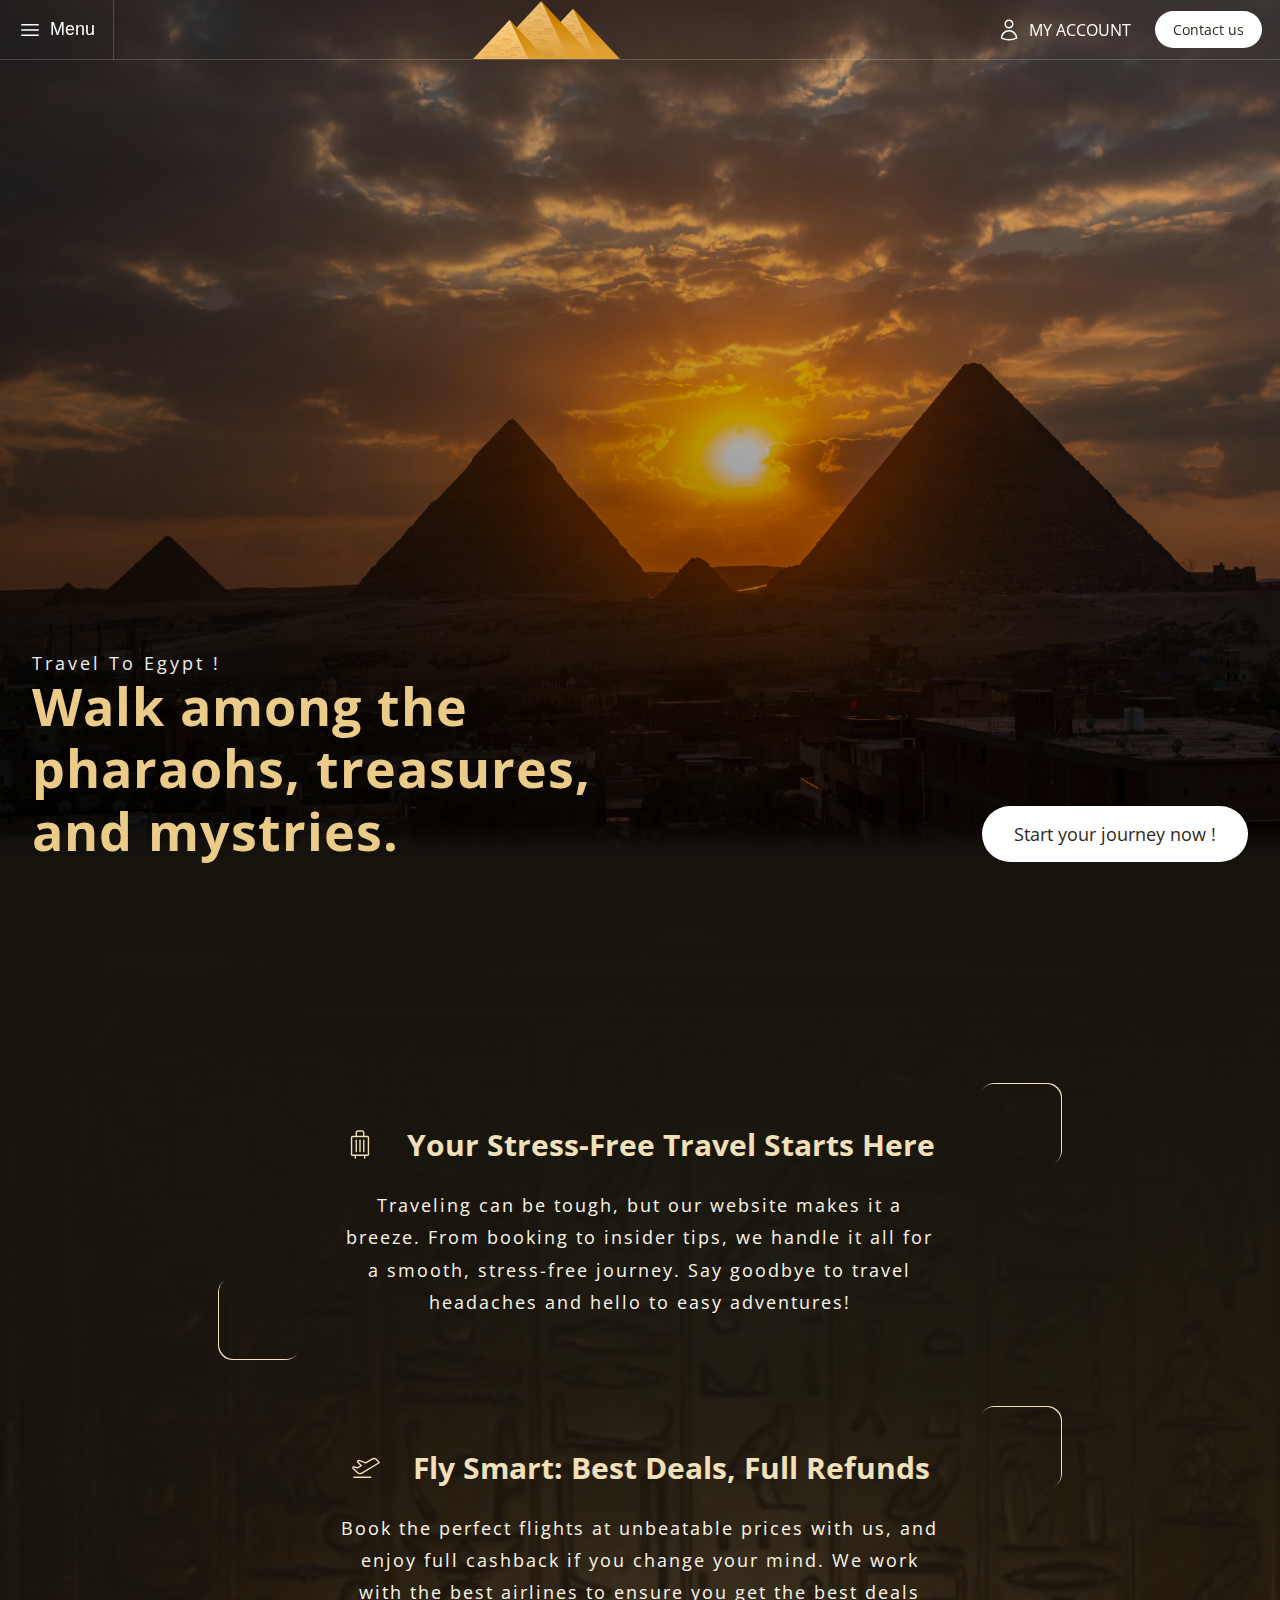
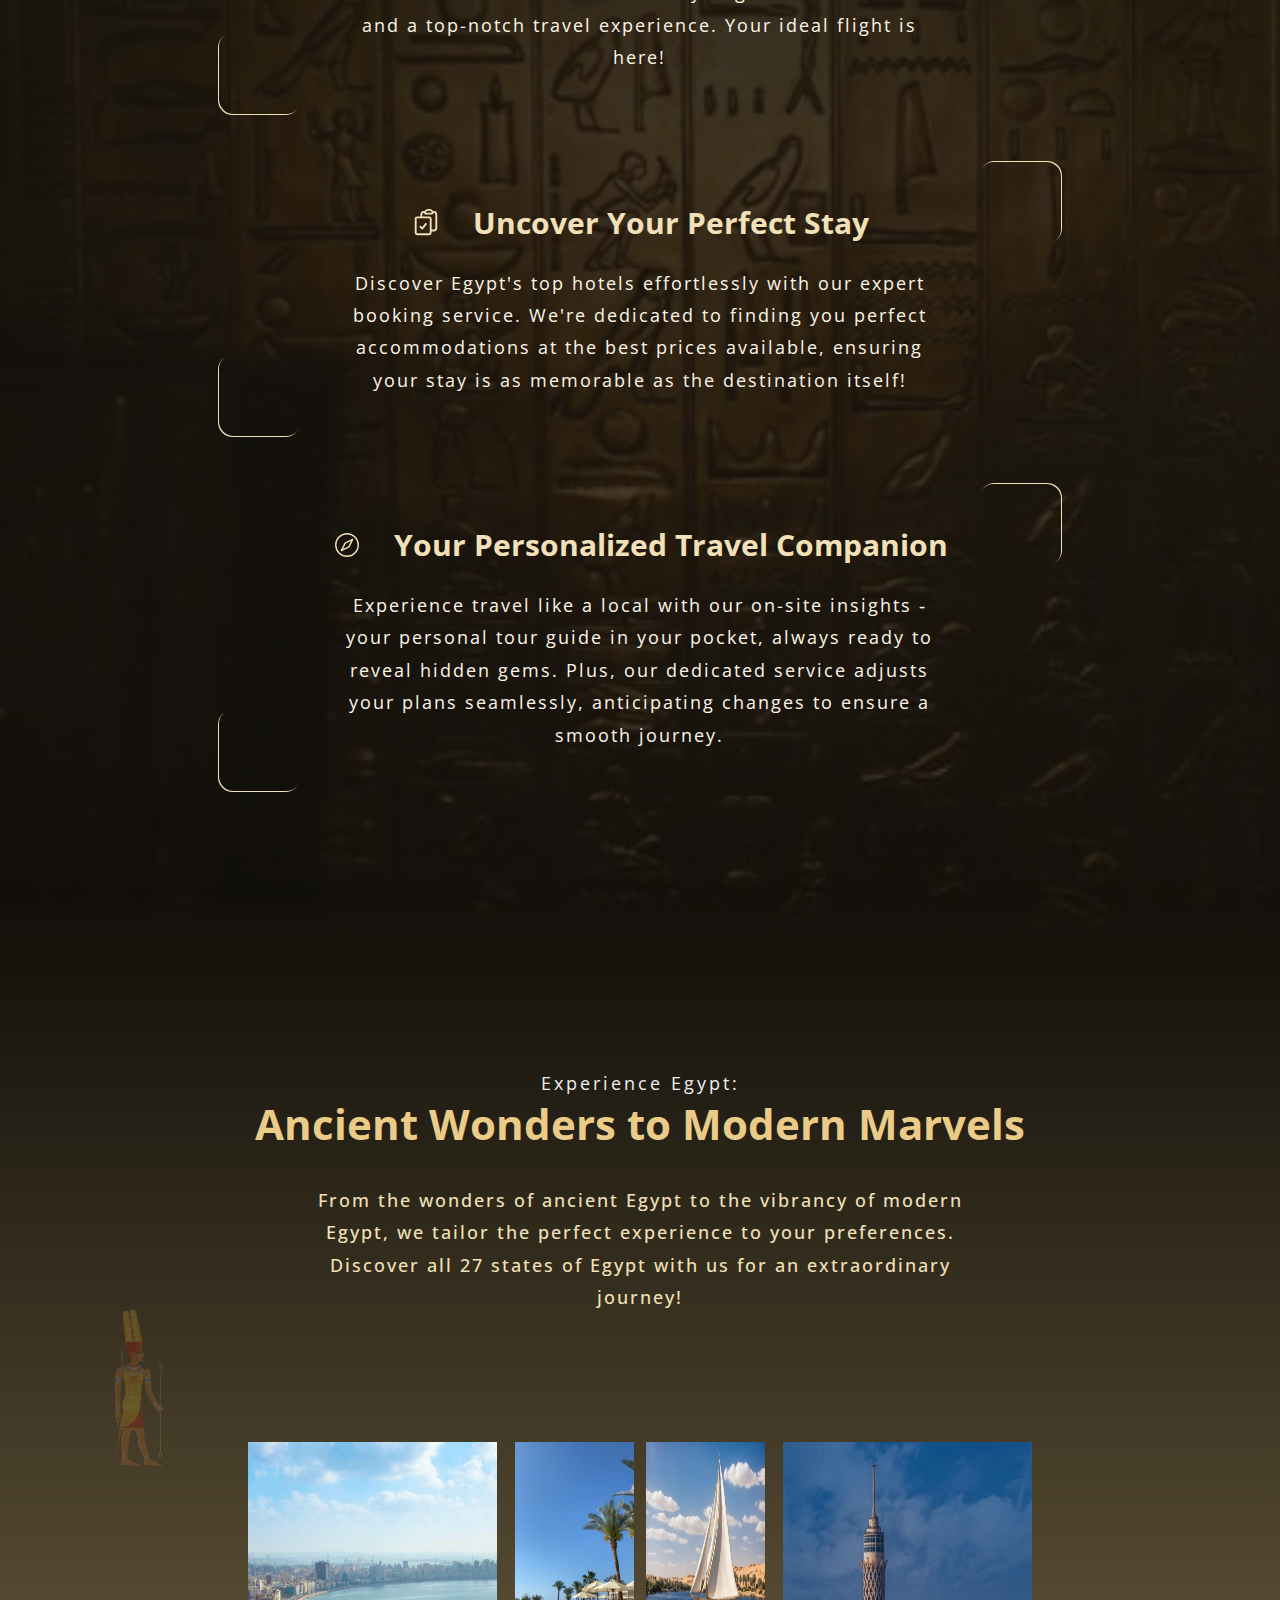
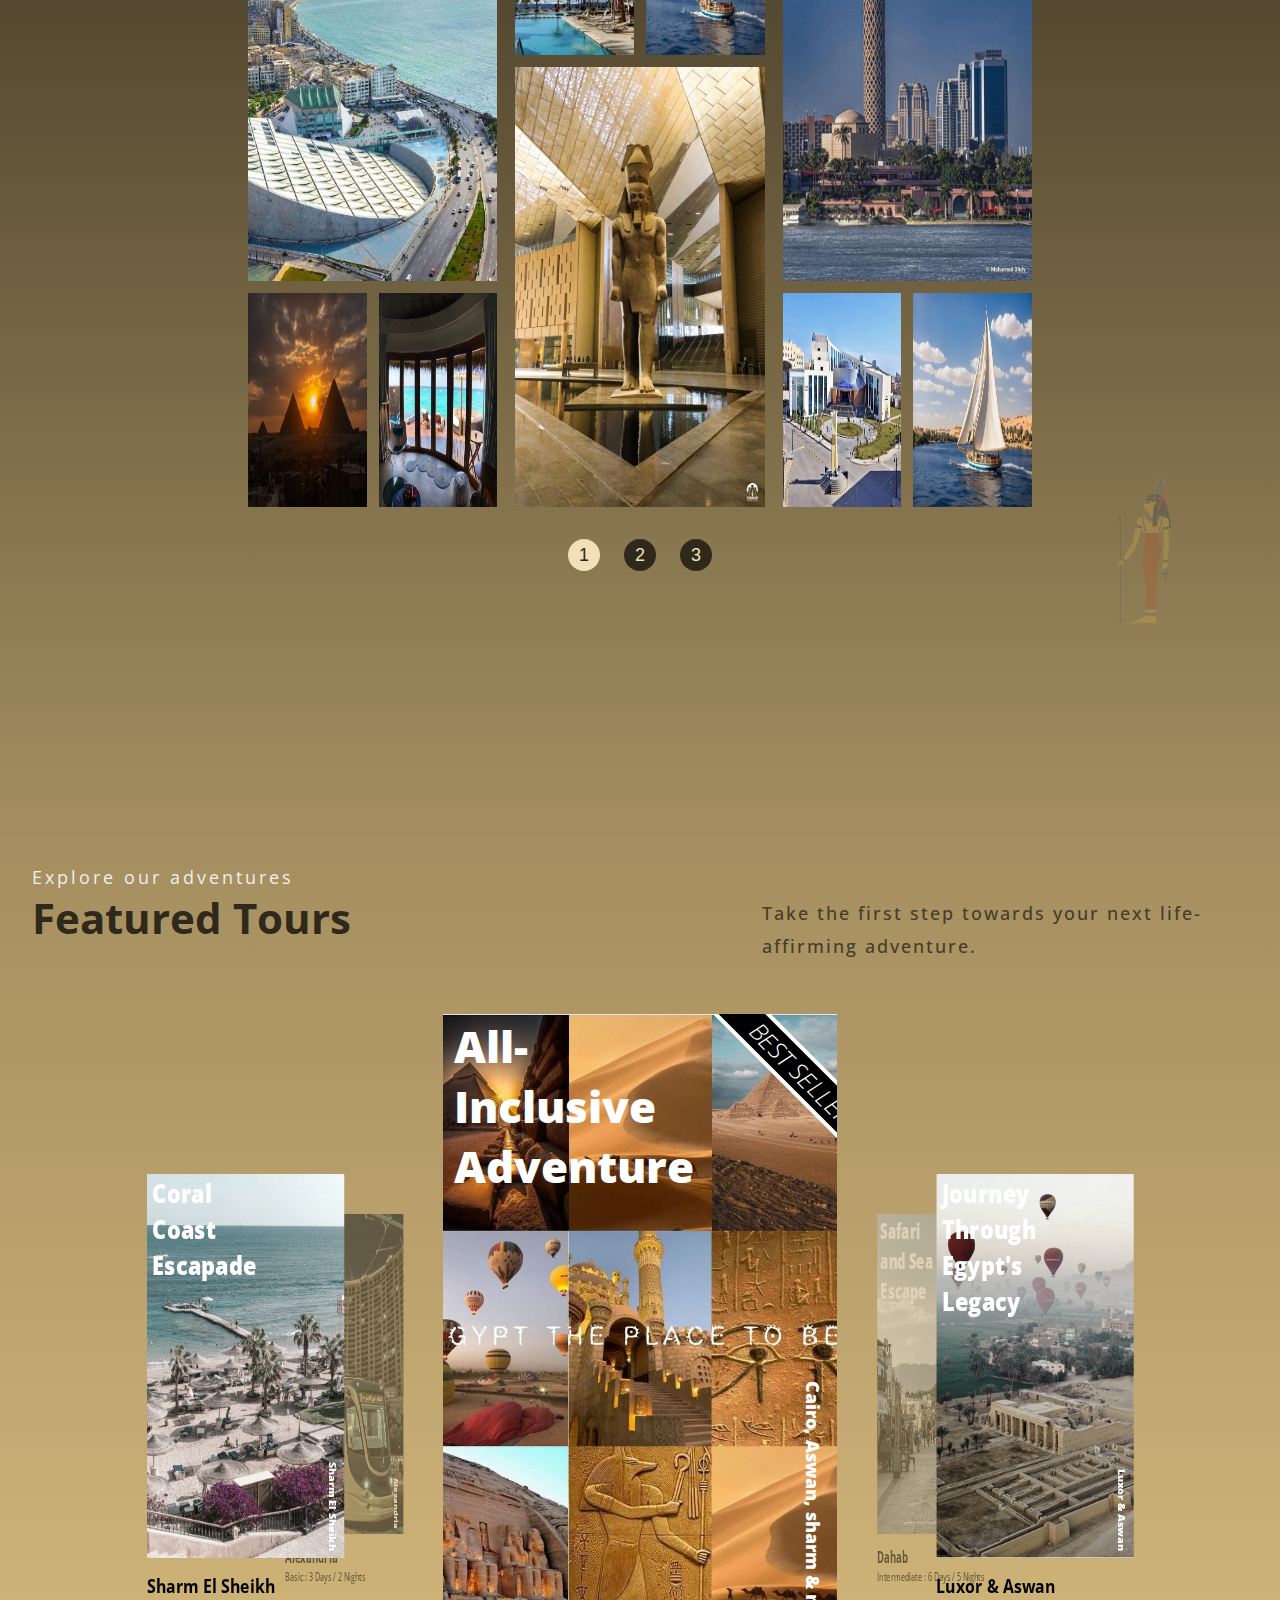
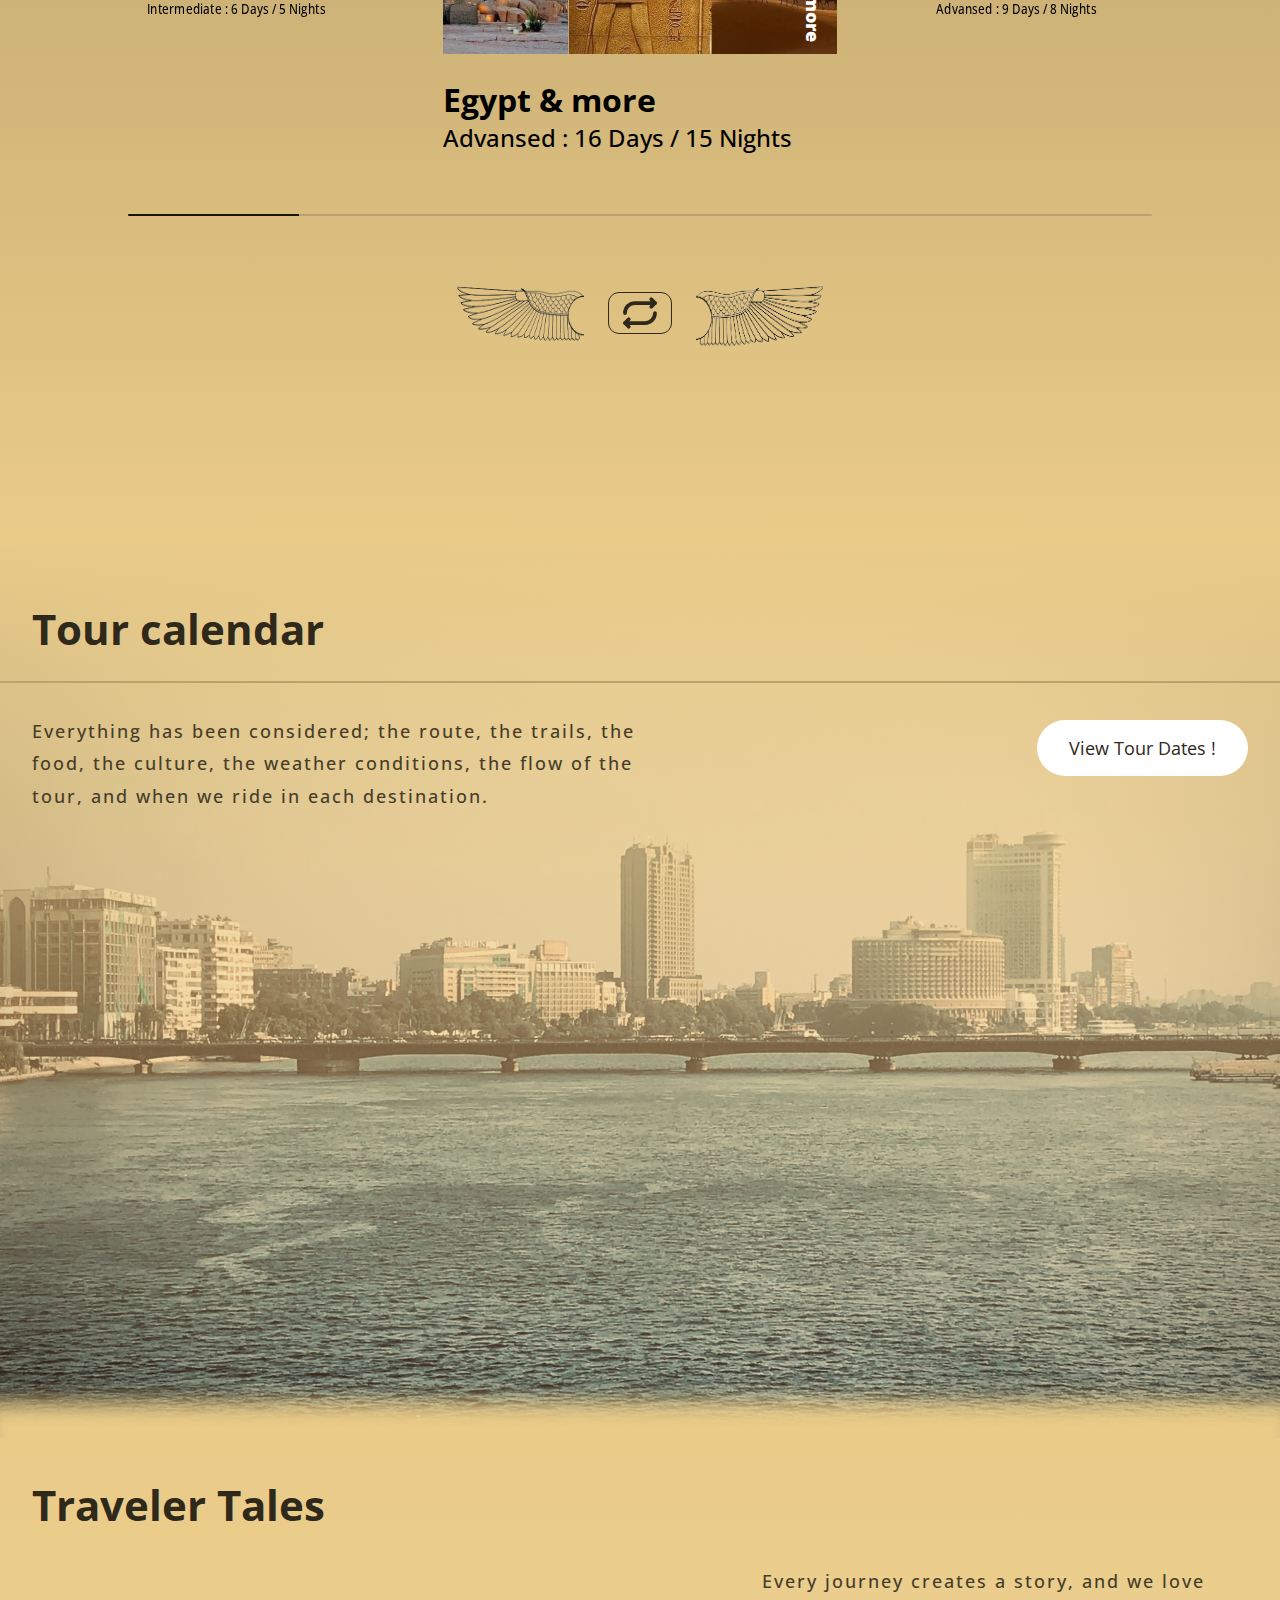
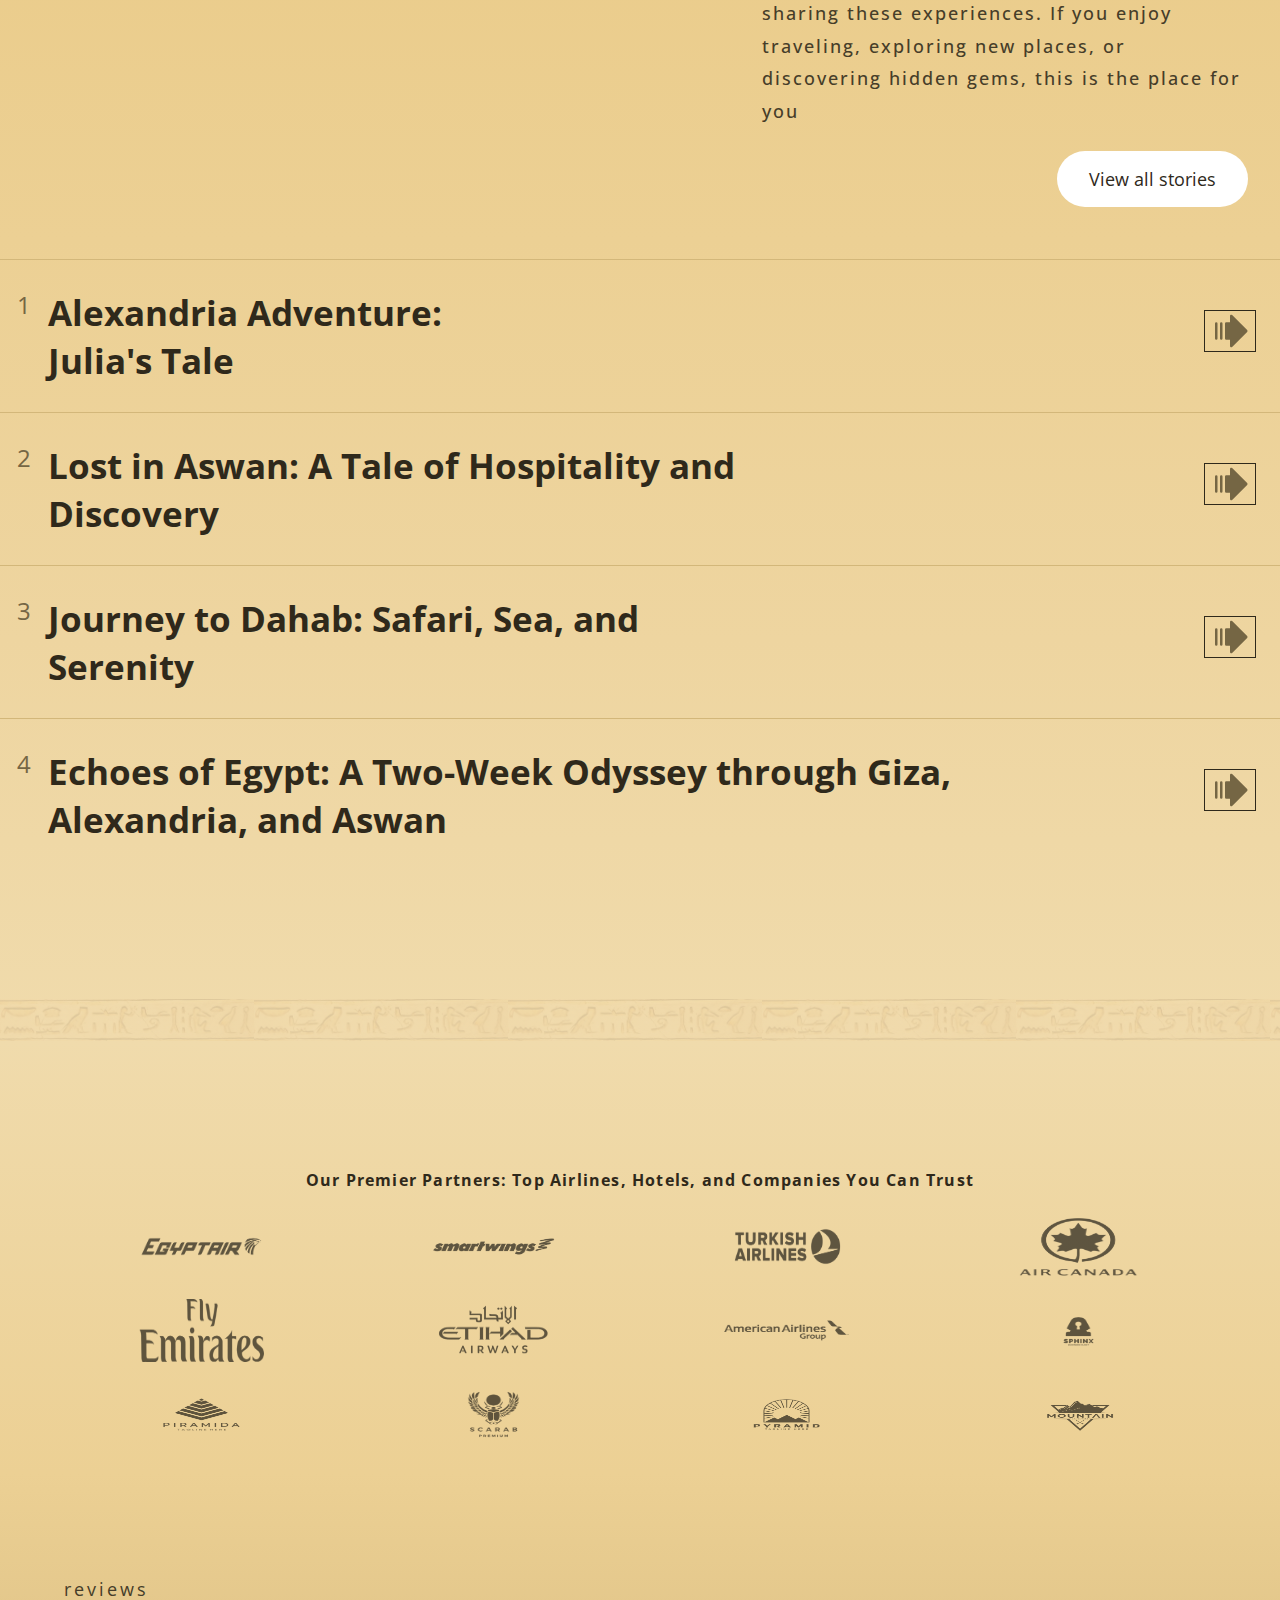
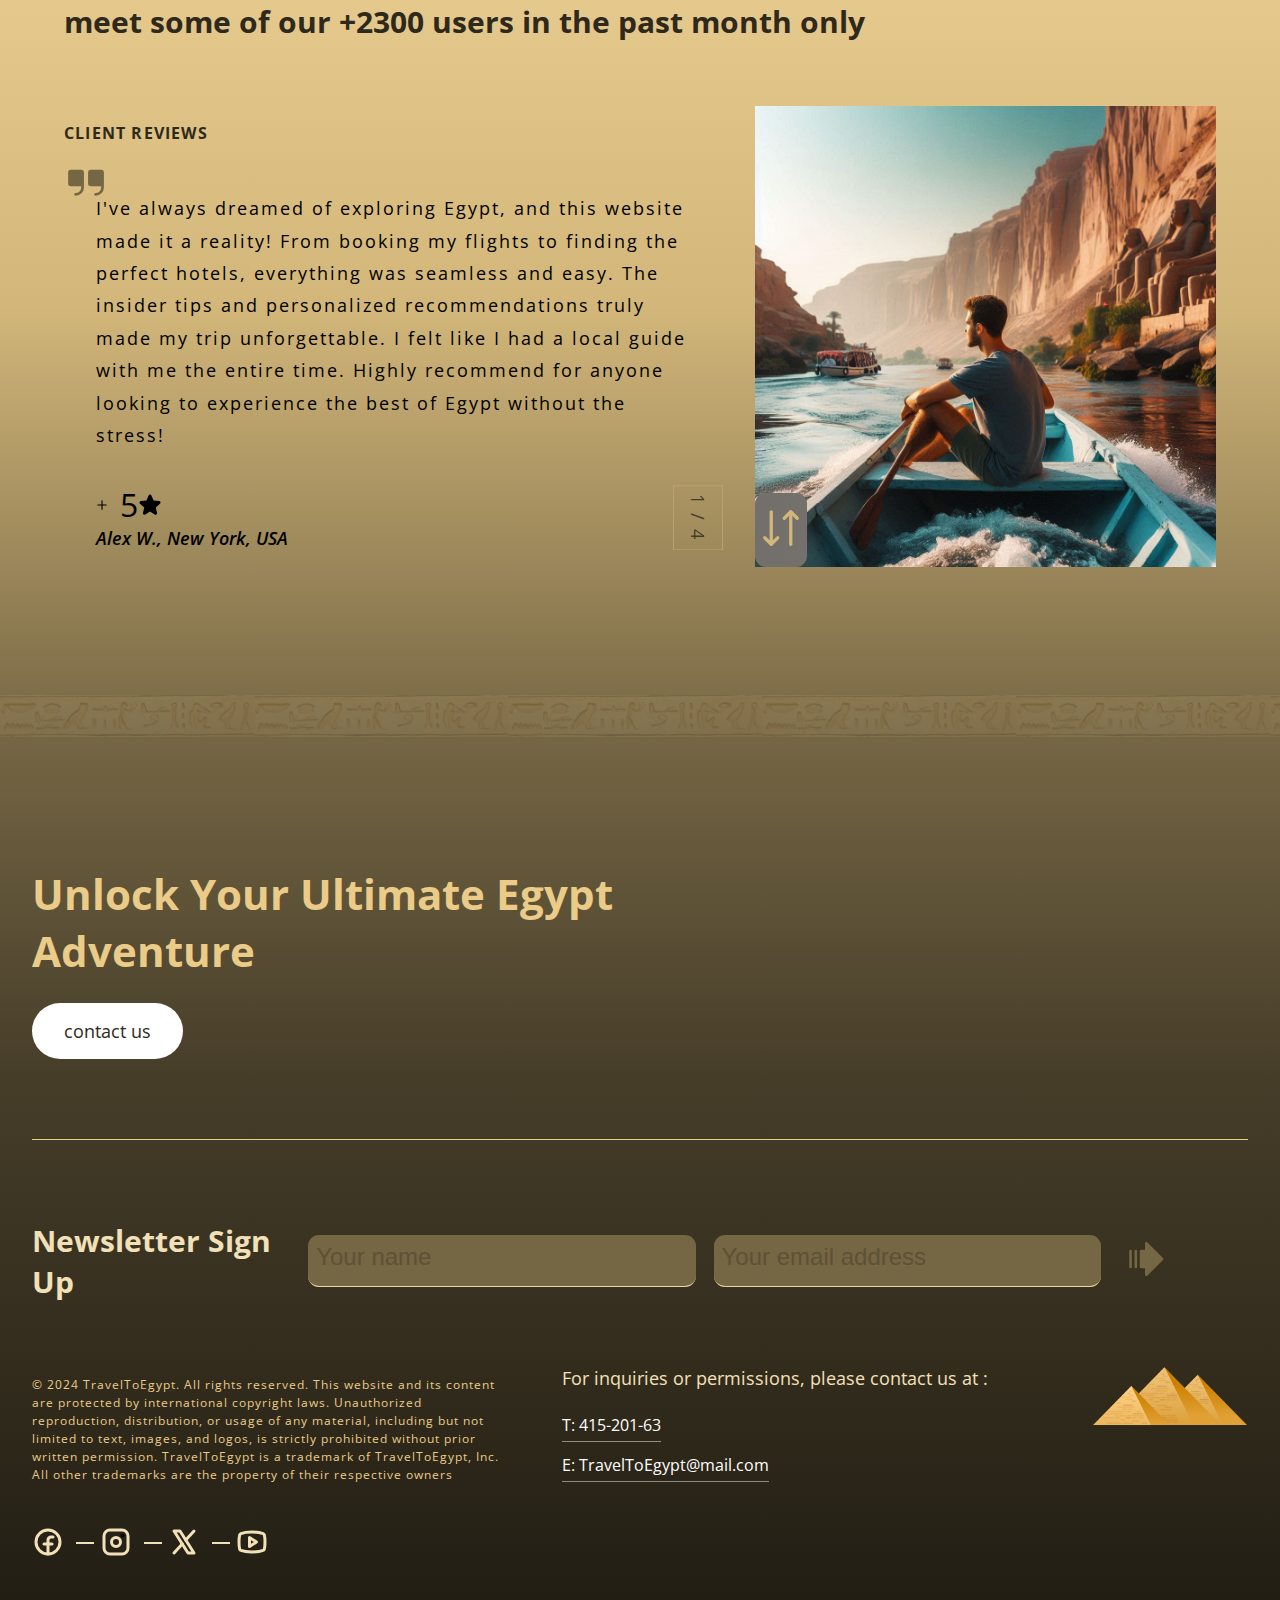
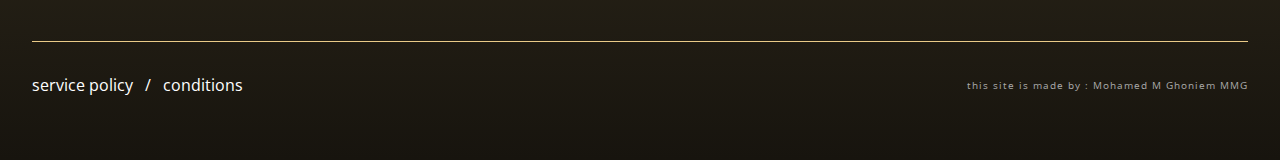
==== index.html @ 5a641d5c "Add files via upload" ====
<!DOCTYPE html>
<html lang="en">

<head>
    <meta charset="UTF-8">
    <meta name="viewport" content="width=device-width, initial-scale=1.0">

    <link rel="stylesheet" href="css/style.css">
    <link rel="stylesheet" href="css/general.css">
    <link rel="preconnect" href="https://fonts.googleapis.com">
    <link rel="preconnect" href="https://fonts.gstatic.com" crossorigin>
    <link href="https://fonts.googleapis.com/css2?family=Open+Sans:ital,wght@0,300..800;1,300..800&display=swap"
        rel="stylesheet">
    <link rel="icon" href="img/pyramid-icon.png">
    <script defer src="js/script.js"></script>
    <title>TravelToEgypt</title>
</head>

<body>
    <header class="main-header">
        <div class="menu-box">
            <button class="side-menu">
                <svg class="menu-icon" xmlns="http://www.w3.org/2000/svg" fill="none" viewBox="0 0 24 24"
                    stroke-width="1.5" stroke="currentColor" class="size-6">
                    <path stroke-linecap="round" stroke-linejoin="round"
                        d="M3.75 6.75h16.5M3.75 12h16.5m-16.5 5.25h16.5" />
                </svg>
                <p class="menu-text">Menu</p>
            </button>
        </div>
        <div class="logo-box">
            <a href="#">
                <img src="img/Egypt_Pyramids_PNG_Clip_Art-3128.png" alt="">
            </a>
        </div>
        <div class="user-box">
            <div class="user-account">
                <a href="#" class="account">
                    <div class="account-icon">
                        <svg class="account-icon" xmlns="http://www.w3.org/2000/svg" fill="none" viewBox="0 0 24 24"
                            stroke-width="1.5" stroke="currentColor" class="size-6">
                            <path stroke-linecap="round" stroke-linejoin="round"
                                d="M15.75 6a3.75 3.75 0 1 1-7.5 0 3.75 3.75 0 0 1 7.5 0ZM4.501 20.118a7.5 7.5 0 0 1 14.998 0A17.933 17.933 0 0 1 12 21.75c-2.676 0-5.216-.584-7.499-1.632Z" />
                        </svg>

                    </div>
                    <div class="acccount-text">My account</div>
                </a>
                <a class="btn--small btn" href="#"> Contact us </a>
            </div>
        </div>
    </header>
    <section class="section-hero">
        <div class="hero-left">
            <span class="post-heading">Travel To Egypt !</span>
            <h1 class="heading-primary"> Walk among the pharaohs, treasures, and mystries.</h1>
        </div>
        <div class="hero-right">
            <a href="#" class="btn--large btn">
                Start your journey now !
            </a>
        </div>
    </section>

    <section class="section-feature">
        <div class="container">
            <div class="features">


                <div class="feature">
                    <header class="feature-header">
                        <svg class="feature-icon" xmlns="http://www.w3.org/2000/svg" viewBox="0 0 256 256">
                            <rect width="256" height="256" fill="none" />
                            <line x1="88" y1="216" x2="88" y2="240" fill="none" stroke="currentColor"
                                stroke-linecap="round" stroke-linejoin="round" stroke-width="12" />
                            <line x1="168" y1="216" x2="168" y2="240" fill="none" stroke="currentColor"
                                stroke-linecap="round" stroke-linejoin="round" stroke-width="12" />
                            <line x1="96" y1="88" x2="96" y2="184" fill="none" stroke="currentColor"
                                stroke-linecap="round" stroke-linejoin="round" stroke-width="12" />
                            <line x1="128" y1="88" x2="128" y2="184" fill="none" stroke="currentColor"
                                stroke-linecap="round" stroke-linejoin="round" stroke-width="12" />
                            <line x1="160" y1="88" x2="160" y2="184" fill="none" stroke="currentColor"
                                stroke-linecap="round" stroke-linejoin="round" stroke-width="12" />
                            <rect x="56" y="56" width="144" height="160" rx="8" fill="none" stroke="currentColor"
                                stroke-linecap="round" stroke-linejoin="round" stroke-width="12" />
                            <path d="M160,56V24A16,16,0,0,0,144,8H112A16,16,0,0,0,96,24V56" fill="none"
                                stroke="currentColor" stroke-linecap="round" stroke-linejoin="round"
                                stroke-width="12" />
                        </svg>
                        <h3 class="heading-ternary">Your Stress-Free Travel Starts Here</h3>
                    </header>
                    <div class="feature-content text-center paragraph">
                        Traveling can be tough, but our website makes it a breeze. From booking to insider tips, we
                        handle it all for a smooth, stress-free journey. Say goodbye to travel headaches and hello to
                        easy adventures!
                    </div>
                </div>



                <div class="feature">
                    <header class="feature-header">
                        <svg class="feature-icon" xmlns="http://www.w3.org/2000/svg" viewBox="0 0 256 256">
                            <rect width="256" height="256" fill="none" />
                            <line x1="24" y1="216" x2="168" y2="216" fill="none" stroke="currentColor"
                                stroke-linecap="round" stroke-linejoin="round" stroke-width="12" />
                            <path
                                d="M88,116.51,58.65,88a8,8,0,0,1,2.2-13.3L68,72l57.53,21.17,54.84-32.75a32,32,0,0,1,41,7.32L240,91.64l-147.41,88a32,32,0,0,1-38-4.32L18.53,140a8,8,0,0,1,2.32-13.19L24,125.27,55.79,136Z"
                                fill="none" stroke="currentColor" stroke-linecap="round" stroke-linejoin="round"
                                stroke-width="12" />
                        </svg>
                        <h3 class="heading-ternary">Fly Smart: Best Deals, Full Refunds</h3>
                    </header>
                    <div class="feature-content text-center paragraph">
                        Book the perfect flights at unbeatable prices with us, and enjoy full cashback if you change
                        your mind. We work with the best airlines to ensure you get the best deals and a top-notch
                        travel experience. Your ideal flight is here!
                    </div>
                </div>



                <div class="feature">
                    <header class="feature-header">
                        <svg class="feature-icon" xmlns="http://www.w3.org/2000/svg" fill="none" viewBox="0 0 24 24"
                            stroke-width="1.5" stroke="currentColor" class="size-6">
                            <path stroke-linecap="round" stroke-linejoin="round"
                                d="M11.35 3.836c-.065.21-.1.433-.1.664 0 .414.336.75.75.75h4.5a.75.75 0 0 0 .75-.75 2.25 2.25 0 0 0-.1-.664m-5.8 0A2.251 2.251 0 0 1 13.5 2.25H15c1.012 0 1.867.668 2.15 1.586m-5.8 0c-.376.023-.75.05-1.124.08C9.095 4.01 8.25 4.973 8.25 6.108V8.25m8.9-4.414c.376.023.75.05 1.124.08 1.131.094 1.976 1.057 1.976 2.192V16.5A2.25 2.25 0 0 1 18 18.75h-2.25m-7.5-10.5H4.875c-.621 0-1.125.504-1.125 1.125v11.25c0 .621.504 1.125 1.125 1.125h9.75c.621 0 1.125-.504 1.125-1.125V18.75m-7.5-10.5h6.375c.621 0 1.125.504 1.125 1.125v9.375m-8.25-3 1.5 1.5 3-3.75" />
                        </svg>

                        <h3 class="heading-ternary">
                            Uncover Your Perfect Stay</h3>
                    </header>
                    <div class="feature-content text-center paragraph">
                        Discover Egypt's top hotels effortlessly with our expert booking service. We're dedicated to
                        finding you perfect accommodations at the best prices available, ensuring your stay is as
                        memorable as the destination itself!
                    </div>
                </div>


                <div class="feature">
                    <header class="feature-header">
                        <svg class="feature-icon" xmlns="http://www.w3.org/2000/svg" viewBox="0 0 256 256">
                            <rect width="256" height="256" fill="none" />
                            <circle cx="128" cy="128" r="96" fill="none" stroke="currentColor" stroke-linecap="round"
                                stroke-linejoin="round" stroke-width="12" />
                            <polygon points="176 80 112 112 80 176 144 144 176 80" fill="none" stroke="currentColor"
                                stroke-linecap="round" stroke-linejoin="round" stroke-width="12" />
                        </svg>

                        <h3 class="heading-ternary">
                            Your Personalized Travel Companion
                        </h3>
                    </header>
                    <div class="feature-content text-center paragraph">
                        Experience travel like a local with our on-site insights &dash; your personal tour guide in your
                        pocket, always ready to reveal hidden gems. Plus, our dedicated service adjusts your plans
                        seamlessly, anticipating changes to ensure a smooth journey.
                    </div>
                </div>
            </div>
        </div>
    </section>
    <section class="gallery">
        <div class="container">
            <header class="gallery-header">
                <span class="post-heading">Experience Egypt:</span>
                <h2 class="heading-secondary">
                    Ancient Wonders to Modern Marvels
                </h2>
                <p class="header-text paragraph">From the wonders of ancient Egypt to the vibrancy of modern Egypt, we
                    tailor the perfect experience to your preferences. Discover all 27 states of Egypt with us for an
                    extraordinary journey!
                </p>
            </header>
            <div class="container-inner">
                <figure class="bg-left">
                    <img src="img/gallery/pharaoh-1.png" alt="">
                </figure>
                <div class="gallery-box-container">

                    <div class="gallery-box third">
                        <div class="gallery-inner-box">
                            <figure class="photo">
                                <img src="img/gallery/al azhar.png" alt="">
                            </figure>
                            <figure class="photo">
                                <img src="img/gallery/temple-3.png" alt="">
                            </figure>
                            <figure class="photo">
                                <img src="img/gallery/Tahrir Square.png" alt="">
                            </figure>
                        </div>
                        <div class="gallery-inner-box">
                            <figure class="photo">
                                <img src="img/gallery/iconictower.png" alt="">
                            </figure>
                            <figure class="photo">
                                <img src="img/gallery/temple-1.png" alt="">
                            </figure>
                            <figure class="photo">
                                <img src="img/gallery/red sea-3.png" alt="">
                            </figure>
                        </div>
                        <div class="gallery-inner-box">
                            <figure class="photo">
                                <img src="img/gallery/alexandria train.png" alt="">
                            </figure>
                            <figure class="photo">
                                <img src="img/gallery/safari.png" alt="">
                            </figure>
                            <figure class="photo">
                                <img src="img/gallery/hlaip.png" alt="">
                            </figure>
                        </div>
                    </div>
                    <div class="gallery-box second">
                        <div class="gallery-inner-box">
                            <figure class="photo">
                                <img src="img/gallery/temple-4.png" alt="">
                            </figure>
                            <figure class="photo">
                                <img src="img/gallery/red sea-1.png" alt="">
                            </figure>
                            <figure class="photo">
                                <img src="img/gallery/alameen.png" alt="">
                            </figure>
                        </div>
                        <div class="gallery-inner-box">
                            <figure class="photo">
                                <img src="img/gallery/red sea-2.png" alt="">
                            </figure>
                            <figure class="photo">
                                <img src="img/gallery/castle.png" alt="">
                            </figure>
                            <figure class="photo">
                                <img src="img/gallery/pyramids hotel.png" alt="">
                            </figure>
                        </div>
                        <div class="gallery-inner-box">
                            <figure class="photo">
                                <img src="img/gallery/capital.png" alt="">
                            </figure>
                            <figure class="photo">
                                <img src="img/gallery/temple-2.png" alt="">
                            </figure>
                            <figure class="photo">
                                <img src="img/gallery/sharm-2.png" alt="">
                            </figure>
                        </div>
                    </div>
                    <div class="gallery-box first">
                        <div class="gallery-inner-box">
                            <figure class="photo">
                                <img src="img/gallery/Alexandria Library.png" alt="">
                            </figure>
                            <figure class="photo">
                                <img src="img/hero.jpg" alt="">
                            </figure>
                            <figure class="photo">
                                <img src="img/gallery/upgraded-points-c8UktkMDrbc-unsplash.jpg" alt="">
                            </figure>
                        </div>

                        <div class="gallery-inner-box">
                            <figure class="photo">
                                <img src="img/gallery/sharm-1.png" alt="">
                            </figure>
                            <figure class="photo">
                                <img src="img/gallery/aswan river.png" alt="">
                            </figure>
                            <figure class="photo">
                                <img src="img/gallery/grand musum.png" alt="">
                            </figure>
                        </div>
                        <div class="gallery-inner-box">
                            <figure class="photo">
                                <img src="img/gallery/cario tower.png" alt="">
                            </figure>
                            <figure class="photo">
                                <img src="img/gallery/dimond hotel.png" alt="">
                            </figure>
                            <figure class="photo">
                                <img src="img/gallery/aswan river.png" alt="">
                            </figure>
                        </div>
                    </div>
                </div>
                <figure class="bg-right">
                    <img src="img/gallery/pharaoh-2.png" alt="">
                </figure>
            </div>
            <div class="control-btns">
                <button class="control-btn first-gallery-btn">1</button>
                <button class="control-btn second-gallery-btn">2</button>
                <button class="control-btn third-gallery-btn">3</button>
            </div>
        </div>

    </section>
    <section class="featured-tours">
        <header class="featured-tours-header">
            <div class="main-part">
                <span class="post-heading">Explore our adventures</span>
                <h2 class="heading-secondary heading--darker">Featured Tours</h2>
            </div>
            <p class="header-text paragraph header-text--darker">Take the first step towards your next life-affirming
                adventure.</p>
        </header>
        <div class="tours">

            <!-- <div class="glow-container">
                <div class="neon">Weekend </div>
                <div class="flux">Big sale </div>
            </div> -->

            <div class="tours-box card-1">
                <span class="tag" contenteditable spellcheck="false">best seller</span>
                <a href="#" class="tour">
                    <div class="tour-media">
                        <p class="media-text">All-Inclusive Adventure</p>
                        <p class="media-city">Cairo, Aswan, sharm &amp; more</p>
                        <img src="img/media/allegyptpic.png" alt="">
                        <div class="media-hover">
                            <video autoplay loop muted playsinline>
                                <source src="img/media/allegypt.mp4" type="video/mp4">
                            </video>
                        </div>
                    </div>
                    <div class="tour-city">Egypt &amp; more</div>
                    <div class="city-info"> Advansed : 16 Days / 15 Nights</div>
                </a>
            </div>


            <div class="tours-box  card-2">
                <a href="#" class="tour">
                    <div class="tour-media">
                        <p class="media-text">Journey Through Egypt's Legacy</p>
                        <p class="media-city">Luxor &amp; Aswan</p>
                        <img src="img/media/louxorballon.png" alt="">
                        <div class="media-hover">
                            <img src="img/media/luoxortemple.png">
                        </div>
                    </div>
                    <div class="tour-city">Luxor &amp; Aswan</div>
                    <div class="city-info"> Advansed : 9 Days / 8 Nights</div>
                </a>
            </div>


            <div class="tours-box card-3">
                <a href="#" class="tour">
                    <div class="tour-media">
                        <p class="media-text"> Safari and Sea Escape</p>
                        <p class="media-city"><span> Dahab</span></p>
                        <img src="img/media/picdahab.png" alt="">
                        <div class="media-hover">
                            <video autoplay loop muted playsinline>
                                <source src="img/media/viddahab.mp4" type="video/mp4">
                            </video>
                        </div>
                    </div>
                    <div class="tour-city">Dahab</div>
                    <div class="city-info">Intermediate : 6 Days / 5 Nights</div>
                </a>
            </div>


            <div class="tours-box card-4">
                <a href="#" class="tour">
                    <div class="tour-media">
                        <p class="media-text"> Ancient Mysteries Unveiled</p>
                        <p class="media-city">Giza</p>
                        <img src="img/media/gizemeusum.png" alt="">
                        <div class="media-hover">
                            <img src="img/media/giza.png" alt="">
                        </div>
                    </div>
                    <div class="tour-city">Giza</div>
                    <div class="city-info">Basic : 3 Days / 2 Nights</div>
                </a>
            </div>


            <div class="tours-box card-5">
                <a href="#" class="tour ">
                    <div class="tour-media">
                        <p class="media-text">Sunset Shores: Beach Bliss</p>
                        <p class="media-city">Alexandria</p>
                        <img src="img/media/picalex.png" alt="">
                        <div class="media-hover">
                            <video autoplay loop muted playsinline>
                                <source src="img/media/vidalex.mp4" type="video/mp4">
                            </video>
                        </div>
                    </div>
                    <div class="tour-city">Alexandria</div>
                    <div class="city-info">Basic : 3 Days / 2 Nights</div>
                </a>
            </div>


            <div class="tours-box  card-6">
                <a href="#" class="tour">
                    <div class="tour-media">
                        <p class="media-text">Coral Coast Escapade</p>
                        <p class="media-city">Sharm El Sheikh</p>
                        <img src="img/media/sharmbeach.png" alt="">
                        <div class="media-hover">
                            <img src="img/media/sharmmosque.png" alt="">
                        </div>
                    </div>
                    <div class="tour-city">Sharm El Sheikh</div>
                    <div class="city-info">Intermediate : 6 Days / 5 Nights</div>
                </a>
            </div>


        </div>
        <div class="swiper">
            <div class="swiper-inner"></div>
        </div>
        <div class="control-btns">
            <img class="wing" src="img/left-wing.png" alt="">

            <button class=" right-swiper-btn">
                <svg class="swiper-btn-icon" xmlns="http://www.w3.org/2000/svg" viewBox="0 0 256 256">
                    <rect width="256" height="256" fill="none" />
                    <polyline points="200 88 224 64 200 40" fill="none" stroke="currentColor" stroke-linecap="round"
                        stroke-linejoin="round" stroke-width="24" />
                    <path d="M32,128A64,64,0,0,1,96,64H224" fill="none" stroke="currentColor" stroke-linecap="round"
                        stroke-linejoin="round" stroke-width="24" />
                    <polyline points="56 168 32 192 56 216" fill="none" stroke="currentColor" stroke-linecap="round"
                        stroke-linejoin="round" stroke-width="24" />
                    <path d="M224,128a64,64,0,0,1-64,64H32" fill="none" stroke="currentColor" stroke-linecap="round"
                        stroke-linejoin="round" stroke-width="24" />
                </svg>
            </button>
            <img class="wing" src="img/right-wing.png" alt="">
        </div>
    </section>
    <section class="calendar">
        <header class="calendar-header">
            <h2 class="heading-secondary heading--darker">Tour calendar</h2>
        </header>
        <div class="calendar-content">
            <p class="header-text paragraph header-text--darker">Everything has been considered; the route, the trails,
                the food, the culture, the weather conditions, the flow of the tour, and when we ride in each
                destination.</p>
            <a href="#" class="btn--large btn">View Tour Dates !</a>
        </div>
    </section>
    <section class="section-inspired">
        <header class="stories-header">
            <h2 class="heading-secondary heading--darker">
                Traveler Tales
            </h2>
            <div class="stories-header-inner">
                <p class="header-text header-text--darker paragraph">

                    Every journey creates a story, and we love sharing these experiences. If you enjoy traveling,
                    exploring new places, or discovering hidden gems, this is the place for you
                </p>
                <a href="#" class="btn btn--large">View all stories</a>
            </div>
        </header>
        <div class="stories-box">
            <ul class="stories-list list">
                <li class="story">
                    <a href="#">
                        <div class="story-wrapper">
                            <div class="story-heading">
                                <h3 class="heading-title">Alexandria Adventure: Julia's Tale</h3>
                            </div>
                            <span class="arrow">
                                <svg xmlns="http://www.w3.org/2000/svg" viewBox="0 0 256 256">
                                    <rect width="256" height="256" fill="none" />
                                    <path
                                        d="M132.94,231.39A8,8,0,0,1,128,224V184H104a8,8,0,0,1-8-8V80a8,8,0,0,1,8-8h24V32a8,8,0,0,1,13.66-5.66l96,96a8,8,0,0,1,0,11.32l-96,96A8,8,0,0,1,132.94,231.39ZM48,176V80a8,8,0,0,0-16,0v96a8,8,0,0,0,16,0Zm32,0V80a8,8,0,0,0-16,0v96a8,8,0,0,0,16,0Z" />
                                </svg>
                            </span>
                        </div>
                    </a>
                </li>
                <li class="story">
                    <a href="#">
                        <div class="story-wrapper">
                            <div class="story-heading">
                                <h3 class="heading-title">Lost in Aswan: A Tale of Hospitality and Discovery</h3>
                            </div>
                            <span class="arrow">
                                <svg xmlns="http://www.w3.org/2000/svg" viewBox="0 0 256 256">
                                    <rect width="256" height="256" fill="none" />
                                    <path
                                        d="M132.94,231.39A8,8,0,0,1,128,224V184H104a8,8,0,0,1-8-8V80a8,8,0,0,1,8-8h24V32a8,8,0,0,1,13.66-5.66l96,96a8,8,0,0,1,0,11.32l-96,96A8,8,0,0,1,132.94,231.39ZM48,176V80a8,8,0,0,0-16,0v96a8,8,0,0,0,16,0Zm32,0V80a8,8,0,0,0-16,0v96a8,8,0,0,0,16,0Z" />
                                </svg>
                            </span>
                        </div>
                    </a>
                </li>
                <li class="story">
                    <a href="#">
                        <div class="story-wrapper">
                            <div class="story-heading">
                                <h3 class="heading-title">Journey to Dahab: Safari, Sea, and Serenity</h3>
                            </div>
                            <span class="arrow">
                                <svg xmlns="http://www.w3.org/2000/svg" viewBox="0 0 256 256">
                                    <rect width="256" height="256" fill="none" />
                                    <path
                                        d="M132.94,231.39A8,8,0,0,1,128,224V184H104a8,8,0,0,1-8-8V80a8,8,0,0,1,8-8h24V32a8,8,0,0,1,13.66-5.66l96,96a8,8,0,0,1,0,11.32l-96,96A8,8,0,0,1,132.94,231.39ZM48,176V80a8,8,0,0,0-16,0v96a8,8,0,0,0,16,0Zm32,0V80a8,8,0,0,0-16,0v96a8,8,0,0,0,16,0Z" />
                                </svg>
                            </span>
                        </div>
                    </a>
                </li>
                <li class="story">
                    <a href="#">
                        <div class="story-wrapper">
                            <div class="story-heading">
                                <h3 class="heading-title">Echoes of Egypt: A Two-Week Odyssey through Giza, Alexandria,
                                    and Aswan</h3>
                            </div>
                            <span class="arrow">
                                <svg xmlns="http://www.w3.org/2000/svg" viewBox="0 0 256 256">
                                    <rect width="256" height="256" fill="none" />
                                    <path
                                        d="M132.94,231.39A8,8,0,0,1,128,224V184H104a8,8,0,0,1-8-8V80a8,8,0,0,1,8-8h24V32a8,8,0,0,1,13.66-5.66l96,96a8,8,0,0,1,0,11.32l-96,96A8,8,0,0,1,132.94,231.39ZM48,176V80a8,8,0,0,0-16,0v96a8,8,0,0,0,16,0Zm32,0V80a8,8,0,0,0-16,0v96a8,8,0,0,0,16,0Z" />
                                </svg>
                            </span>
                        </div>
                    </a>
                </li>


            </ul>
        </div>
        <div class="base-line" role="img" aria-label="ancient signs as seperation between section">
        </div>
    </section>
    <section class="section-views">
        <article class="featured-in">
            <h5 class="heading-fifth heading--darker text-center">
                Our Premier Partners: Top Airlines, Hotels, and Companies You Can Trust
            </h5>
            <div class="featured-in-logos">
                <figure class="logo">
                    <img src="img/featured-in/egypt.png" alt="egyptair logo">
                </figure>
                <figure class="logo">
                    <img src="img/featured-in/Smartwings.png" alt="Smartwings logo">
                </figure>
                <figure class="logo">
                    <img src="img/featured-in/turkish.png" alt="turkish airways logo">
                </figure>
                <figure class="logo">
                    <img src="img/featured-in/canada.png" alt="air canda logo">
                </figure>
                <figure class="logo">
                    <img src="img/featured-in/emirates.png" alt="fly emirates logo">
                </figure>
                <figure class="logo">
                    <img src="img/featured-in/Etihad.png" alt="etihad airways logo">
                </figure>
                <figure class="logo">
                    <img src="img/featured-in/american.png" alt="american airlines group logo">
                </figure>
                <figure class="logo">
                    <img src="img/featured-in/hotel-1.png" alt="hotel logo">
                </figure>
                <figure class="logo">
                    <img src="img/featured-in/hotel-2.png" alt="hotel logo">
                </figure>
                <figure class="logo">
                    <img src="img/featured-in/hotel-3.png" alt="hotel logo">
                </figure>
                <figure class="logo">
                    <img src="img/featured-in/hotel-4.png" alt="hotel logo">
                </figure>
                <figure class="logo">
                    <img src="img/featured-in/hotel-5.png" alt="hotel logo">
                </figure>
            </div>
        </article>
        <article class="testimonials">

            <header class="testimonials-header">
                <span class="post-heading text-darker">reviews</span>
                <h2 class="heading-ternary heading--darker">meet some of our <span>+2300 users</span> in the past
                    month
                    only</h2>
            </header>

            <div class="testimonials-container">
                <div class="testimonial-left">
                    <h5 class="heading-fifth heading--darker margin-bottm-small">
                        CLIENT REVIEWS
                    </h5>
                    <div class="testimonial-text">
                        <div class="testimonial-text-inner first-text">
                            <svg class="text-icon" xmlns="http://www.w3.org/2000/svg" viewBox="0 0 256 256">
                                <rect width="256" height="256" fill="none" />
                                <path
                                    d="M116,72v88a48.05,48.05,0,0,1-48,48,8,8,0,0,1,0-16,32,32,0,0,0,32-32v-8H40a16,16,0,0,1-16-16V72A16,16,0,0,1,40,56h60A16,16,0,0,1,116,72ZM216,56H156a16,16,0,0,0-16,16v64a16,16,0,0,0,16,16h60v8a32,32,0,0,1-32,32,8,8,0,0,0,0,16,48.05,48.05,0,0,0,48-48V72A16,16,0,0,0,216,56Z" />
                            </svg>
                            <p class="paragraph margin-bottm-medium">
                                I've always dreamed of exploring Egypt, and this website made it a reality! From booking
                                my flights to finding the perfect hotels, everything was seamless and easy. The insider
                                tips and personalized recommendations truly made my trip unforgettable. I felt like I
                                had a local guide with me the entire time. Highly recommend for anyone looking to
                                experience the best of Egypt without the stress!
                            </p>
                            <span class="rate">
                                <svg class="rate-icon" xmlns="http://www.w3.org/2000/svg" viewBox="0 0 256 256">
                                    <rect width="256" height="256" fill="none" />
                                    <line x1="40" y1="128" x2="216" y2="128" fill="none" stroke="currentColor"
                                        stroke-linecap="round" stroke-linejoin="round" stroke-width="24" />
                                    <line x1="128" y1="40" x2="128" y2="216" fill="none" stroke="currentColor"
                                        stroke-linecap="round" stroke-linejoin="round" stroke-width="24" />
                                </svg>
                                <div rate number></div>
                                <span>5</span>
                                <svg class="rate-icon" xmlns="http://www.w3.org/2000/svg" viewBox="0 0 256 256">
                                    <rect width="256" height="256" fill="none" />
                                    <path
                                        d="M234.29,114.85l-45,38.83L203,211.75a16.4,16.4,0,0,1-24.5,17.82L128,198.49,77.47,229.57A16.4,16.4,0,0,1,53,211.75l13.76-58.07-45-38.83A16.46,16.46,0,0,1,31.08,86l59-4.76,22.76-55.08a16.36,16.36,0,0,1,30.27,0l22.75,55.08,59,4.76a16.46,16.46,0,0,1,9.37,28.86Z" />
                                </svg>
                            </span>
                            <address class="address">Alex W., New York, USA</address>
                            <span class="testimonial-count paragraph">1 / 4</span>
                        </div>
                        <div class="testimonial-text-inner second-text">
                            <svg class="text-icon" xmlns="http://www.w3.org/2000/svg" viewBox="0 0 256 256">
                                <rect width="256" height="256" fill="none" />
                                <path
                                    d="M116,72v88a48.05,48.05,0,0,1-48,48,8,8,0,0,1,0-16,32,32,0,0,0,32-32v-8H40a16,16,0,0,1-16-16V72A16,16,0,0,1,40,56h60A16,16,0,0,1,116,72ZM216,56H156a16,16,0,0,0-16,16v64a16,16,0,0,0,16,16h60v8a32,32,0,0,1-32,32,8,8,0,0,0,0,16,48.05,48.05,0,0,0,48-48V72A16,16,0,0,0,216,56Z" />
                            </svg>
                            <p class="paragraph margin-bottm-medium">
                                Booking my vacation through this website was a breeze! I found incredible deals on
                                flights and hotels in Egypt. The customer service was exceptional, guiding me through
                                every step of the way. Thanks to their detailed itinerary suggestions, I discovered
                                hidden gems and experienced Egypt like a true adventurer. Can't wait to plan my next
                                trip with them!
                            </p>
                            <span class="rate">
                                <svg class="rate-icon" xmlns="http://www.w3.org/2000/svg" viewBox="0 0 256 256">
                                    <rect width="256" height="256" fill="none" />
                                    <line x1="40" y1="128" x2="216" y2="128" fill="none" stroke="currentColor"
                                        stroke-linecap="round" stroke-linejoin="round" stroke-width="24" />
                                    <line x1="128" y1="40" x2="128" y2="216" fill="none" stroke="currentColor"
                                        stroke-linecap="round" stroke-linejoin="round" stroke-width="24" />
                                </svg>
                                <div rate number></div>
                                <span>5</span>
                                <svg class="rate-icon" xmlns="http://www.w3.org/2000/svg" viewBox="0 0 256 256">
                                    <rect width="256" height="256" fill="none" />
                                    <path
                                        d="M234.29,114.85l-45,38.83L203,211.75a16.4,16.4,0,0,1-24.5,17.82L128,198.49,77.47,229.57A16.4,16.4,0,0,1,53,211.75l13.76-58.07-45-38.83A16.46,16.46,0,0,1,31.08,86l59-4.76,22.76-55.08a16.36,16.36,0,0,1,30.27,0l22.75,55.08,59,4.76a16.46,16.46,0,0,1,9.37,28.86Z" />
                                </svg>
                            </span>
                            <address class="address">Michael S., London, UK</address>
                            <span class="testimonial-count paragraph">2 / 4</span>
                        </div>
                        <div class="testimonial-text-inner third-text">
                            <svg class="text-icon" xmlns="http://www.w3.org/2000/svg" viewBox="0 0 256 256">
                                <rect width="256" height="256" fill="none" />
                                <path
                                    d="M116,72v88a48.05,48.05,0,0,1-48,48,8,8,0,0,1,0-16,32,32,0,0,0,32-32v-8H40a16,16,0,0,1-16-16V72A16,16,0,0,1,40,56h60A16,16,0,0,1,116,72ZM216,56H156a16,16,0,0,0-16,16v64a16,16,0,0,0,16,16h60v8a32,32,0,0,1-32,32,8,8,0,0,0,0,16,48.05,48.05,0,0,0,48-48V72A16,16,0,0,0,216,56Z" />
                            </svg>
                            <p class="paragraph margin-bottm-medium">
                                As a frequent traveler, I'm always on the lookout for hassle-free experiences. This
                                website exceeded my expectations. From the moment I landed in Egypt, I felt supported
                                and well-prepared. The curated selection of accommodations and local tours ensured I got
                                the most out of my visit. It's refreshing to find a travel platform that genuinely cares
                                about your journey.
                            </p>
                            <span class="rate">
                                <svg class="rate-icon" xmlns="http://www.w3.org/2000/svg" viewBox="0 0 256 256">
                                    <rect width="256" height="256" fill="none" />
                                    <line x1="40" y1="128" x2="216" y2="128" fill="none" stroke="currentColor"
                                        stroke-linecap="round" stroke-linejoin="round" stroke-width="24" />
                                    <line x1="128" y1="40" x2="128" y2="216" fill="none" stroke="currentColor"
                                        stroke-linecap="round" stroke-linejoin="round" stroke-width="24" />
                                </svg>
                                <div rate number></div>
                                <span>5</span>
                                <svg class="rate-icon" xmlns="http://www.w3.org/2000/svg" viewBox="0 0 256 256">
                                    <rect width="256" height="256" fill="none" />
                                    <path
                                        d="M234.29,114.85l-45,38.83L203,211.75a16.4,16.4,0,0,1-24.5,17.82L128,198.49,77.47,229.57A16.4,16.4,0,0,1,53,211.75l13.76-58.07-45-38.83A16.46,16.46,0,0,1,31.08,86l59-4.76,22.76-55.08a16.36,16.36,0,0,1,30.27,0l22.75,55.08,59,4.76a16.46,16.46,0,0,1,9.37,28.86Z" />
                                </svg>
                            </span>
                            <address class="address">David M., Toronto, Canada</address>
                            <span class="testimonial-count paragraph">3 / 4</span>
                        </div>
                        <div class="testimonial-text-inner fourth-text">
                            <svg class="text-icon" xmlns="http://www.w3.org/2000/svg" viewBox="0 0 256 256">
                                <rect width="256" height="256" fill="none" />
                                <path
                                    d="M116,72v88a48.05,48.05,0,0,1-48,48,8,8,0,0,1,0-16,32,32,0,0,0,32-32v-8H40a16,16,0,0,1-16-16V72A16,16,0,0,1,40,56h60A16,16,0,0,1,116,72ZM216,56H156a16,16,0,0,0-16,16v64a16,16,0,0,0,16,16h60v8a32,32,0,0,1-32,32,8,8,0,0,0,0,16,48.05,48.05,0,0,0,48-48V72A16,16,0,0,0,216,56Z" />
                            </svg>
                            <p class="paragraph margin-bottm-medium">
                                I've used many platforms, but this website stands out. Planning my trip to Egypt was
                                effortless with their intuitive interface and competitive prices. The team's
                                responsiveness and attention to detail ensured I had a seamless experience from start to
                                finish. Thanks to them, my journey through Egypt was filled with unforgettable moments
                                and cultural insights. Highly recommended!
                            </p>
                            <span class="rate">
                                <svg class="rate-icon" xmlns="http://www.w3.org/2000/svg" viewBox="0 0 256 256">
                                    <rect width="256" height="256" fill="none" />
                                    <line x1="40" y1="128" x2="216" y2="128" fill="none" stroke="currentColor"
                                        stroke-linecap="round" stroke-linejoin="round" stroke-width="24" />
                                    <line x1="128" y1="40" x2="128" y2="216" fill="none" stroke="currentColor"
                                        stroke-linecap="round" stroke-linejoin="round" stroke-width="24" />
                                </svg>
                                <div rate number></div>
                                <span>5</span>
                                <svg class="rate-icon" xmlns="http://www.w3.org/2000/svg" viewBox="0 0 256 256">
                                    <rect width="256" height="256" fill="none" />
                                    <path
                                        d="M234.29,114.85l-45,38.83L203,211.75a16.4,16.4,0,0,1-24.5,17.82L128,198.49,77.47,229.57A16.4,16.4,0,0,1,53,211.75l13.76-58.07-45-38.83A16.46,16.46,0,0,1,31.08,86l59-4.76,22.76-55.08a16.36,16.36,0,0,1,30.27,0l22.75,55.08,59,4.76a16.46,16.46,0,0,1,9.37,28.86Z" />
                                </svg>
                            </span>
                            <address class="address">John D., Sydney, Australia</address>
                            <span class="testimonial-count paragraph">4 / 4</span>
                        </div>
                    </div>
                </div>
                <div class="testimonial-right">
                    <div class="testimonial-btns">
                        <button class="testimonial-btn">
                            <svg class="testimonial-btn-icon" xmlns="http://www.w3.org/2000/svg" viewBox="0 0 256 256">
                                <rect width="256" height="256" fill="none" />
                                <polyline points="112 176 80 208 48 176" fill="none" stroke="currentColor"
                                    stroke-linecap="round" stroke-linejoin="round" stroke-width="16" />
                                <line x1="80" y1="48" x2="80" y2="208" fill="none" stroke="currentColor"
                                    stroke-linecap="round" stroke-linejoin="round" stroke-width="16" />
                                <polyline points="144 80 176 48 208 80" fill="none" stroke="currentColor"
                                    stroke-linecap="round" stroke-linejoin="round" stroke-width="16" />
                                <line x1="176" y1="208" x2="176" y2="48" fill="none" stroke="currentColor"
                                    stroke-linecap="round" stroke-linejoin="round" stroke-width="16" />
                            </svg>
                        </button>
                    </div>
                    <figure class="testimonial-img">
                        <img class="test-img first-testimonial " src="img/faces/testimonial-2.png" alt="">
                        <img class="test-img second-testimonial" src="img/faces/testimonial-1.png" alt="">
                        <img class="test-img third-testimonial" src="img/faces/testimonial-4.png" alt="">
                        <img class="test-img fourth-testimonial" src="img/faces/testimonial-3.png" alt="">
                    </figure>
                </div>
            </div>
        </article>
        <div class="base-line" role="img" aria-label="ancient signs as seperation between section">
        </div>
    </section>

    <footer class="main-footer">
        <div class="footer-header">
            <div class="footer-header-inner">
                <h2 class="heading-secondary">Unlock Your Ultimate Egypt Adventure</h2>
                <a href="#" class="btn btn--large"> contact us</a>
            </div>
        </div>
        <div class="footer-content">
            <form action="" class="newsletter-form">
                <h3 class="heading-ternary">Newsletter Sign Up</h3>
                <input type="text" placeholder="Your name" required>
                <input type="email" placeholder="Your email address" required>
                <a href="#">
                    <span class="arrow">
                        <svg xmlns="http://www.w3.org/2000/svg" viewBox="0 0 256 256">
                            <rect width="256" height="256" fill="none" />
                            <path
                                d="M132.94,231.39A8,8,0,0,1,128,224V184H104a8,8,0,0,1-8-8V80a8,8,0,0,1,8-8h24V32a8,8,0,0,1,13.66-5.66l96,96a8,8,0,0,1,0,11.32l-96,96A8,8,0,0,1,132.94,231.39ZM48,176V80a8,8,0,0,0-16,0v96a8,8,0,0,0,16,0Zm32,0V80a8,8,0,0,0-16,0v96a8,8,0,0,0,16,0Z" />
                        </svg>
                </a>
            </form>
            <div class="site-info">
                <p class="copyright">
                    &copy; 2024 TravelToEgypt. All rights reserved. This website and its content are protected by
                    international copyright laws. Unauthorized reproduction, distribution, or usage of any material,
                    including but not limited to text, images, and logos, is strictly prohibited without prior written
                    permission. TravelToEgypt is a trademark of TravelToEgypt, Inc. All other trademarks are the
                    property of their respective owners
                </p>
                <div class="contact-info">
                    <p>For inquiries or permissions, please contact us at :</p>
                    <ul class="list contacts">
                        <li class="contact">
                            <a href="tel:415-201-63">T: 415-201-63</a>
                        </li>
                        <li class="contact">
                            <a href="mailto:TravelwithMMg@mail.com">E: TravelToEgypt@mail.com</a>
                        </li>
                    </ul>
                </div>
                <div class="logo-box">
                    <a href="#">
                        <img src="img/Egypt_Pyramids_PNG_Clip_Art-3128.png" alt="">
                    </a>
                </div>
            </div>
            <div class="social-icons">
                <ul class="social-links list">
                    <li class="social-link">
                        <a href="#">
                            <svg class="social-icon" xmlns="http://www.w3.org/2000/svg" viewBox="0 0 256 256">
                                <rect width="256" height="256" fill="none" />
                                <circle cx="128" cy="128" r="96" fill="none" stroke="currentColor"
                                    stroke-linecap="round" stroke-linejoin="round" stroke-width="24" />
                                <path d="M168,88H152a24,24,0,0,0-24,24V224" fill="none" stroke="currentColor"
                                    stroke-linecap="round" stroke-linejoin="round" stroke-width="24" />
                                <line x1="96" y1="144" x2="160" y2="144" fill="none" stroke="currentColor"
                                    stroke-linecap="round" stroke-linejoin="round" stroke-width="24" />
                            </svg>
                        </a>
                    </li>
                    <li class="social-link">
                        <a href="#">
                            <svg class="social-icon" xmlns="http://www.w3.org/2000/svg" viewBox="0 0 256 256">
                                <rect width="256" height="256" fill="none" />
                                <circle cx="128" cy="128" r="36" fill="none" stroke="currentColor"
                                    stroke-linecap="round" stroke-linejoin="round" stroke-width="24" />
                                <rect x="32" y="32" width="192" height="192" rx="48" fill="none" stroke="currentColor"
                                    stroke-linecap="round" stroke-linejoin="round" stroke-width="24" />
                                <circle cx="180" cy="76" r="16" />
                            </svg>
                        </a>
                    </li>
                    <li class="social-link">
                        <a href="#">
                            <svg class="social-icon" xmlns="http://www.w3.org/2000/svg" viewBox="0 0 256 256">
                                <rect width="256" height="256" fill="none" />
                                <polygon points="48 40 96 40 208 216 160 216 48 40" fill="none" stroke="currentColor"
                                    stroke-linecap="round" stroke-linejoin="round" stroke-width="24" />
                                <line x1="113.88" y1="143.53" x2="48" y2="216" fill="none" stroke="currentColor"
                                    stroke-linecap="round" stroke-linejoin="round" stroke-width="24" />
                                <line x1="208" y1="40" x2="142.12" y2="112.47" fill="none" stroke="currentColor"
                                    stroke-linecap="round" stroke-linejoin="round" stroke-width="24" />
                            </svg>
                        </a>
                    </li>
                    <li class="social-link">
                        <a href="#">
                            <svg class="social-icon" xmlns="http://www.w3.org/2000/svg" viewBox="0 0 256 256">
                                <rect width="256" height="256" fill="none" />
                                <polygon points="164 128 108 92 108 164 164 128" fill="none" stroke="currentColor"
                                    stroke-linecap="round" stroke-linejoin="round" stroke-width="24" />
                                <path
                                    d="M24,128c0,29.91,3.07,47.45,5.41,56.47A16,16,0,0,0,39,195.42C72.52,208.35,128,208,128,208s55.48.35,89-12.58a16,16,0,0,0,9.63-10.95c2.34-9,5.41-26.56,5.41-56.47s-3.07-47.45-5.41-56.47a16,16,0,0,0-9.63-11C183.48,47.65,128,48,128,48s-55.48-.35-89,12.58a16,16,0,0,0-9.63,11C27.07,80.54,24,98.09,24,128Z"
                                    fill="none" stroke="currentColor" stroke-linecap="round" stroke-linejoin="round"
                                    stroke-width="24" />
                            </svg>
                        </a>
                    </li>
                </ul>
            </div>
        </div>
        <div class="footer-bottom">
            <div class="policy">
                <a href="#">service policy</a>
                <span>/</span>
                <a href="#">conditions</a>
            </div>
            <div class="developer-logo">
                <p>
                    this site is made by :
                    Mohamed M Ghoniem
                    MMG
                </p>
            </div>
        </div>
    </footer>

</body>

</html>
---- css/style.css ----
.section-hero {
    width: 100%;
    height: 100vh;
    background-image: linear-gradient(32deg, #00000094, transparent), url(../img/hero.jpg);
    background-size: cover;
    display: flex;

    padding: 3.8rem 3.2rem;

}

.hero-left {
    align-self: flex-end;
    width: 50%;
}





.hero-right {
    align-self: flex-end;
    margin-left: auto;
}



/* /////////////////////////////////////////////////////////// */

.section-feature {
    background-color: #17140e;
    padding: 12.8rem 3.2rem;
    background-image: linear-gradient(#17140e, #17140ed4 50%, #17140eb3 100%), url(../img/wall3.jfif);
    background-size: cover;
    box-shadow: 0px -41px 20px 20px #17140e;

}

.feature {
    position: relative;
}

.feature::after {
    content: "";
    width: 8.2rem;
    height: 8.2rem;
    border-radius: 18%;
    background-color: transparent;
    position: absolute;
    top: 0;
    right: 0;
    box-shadow: inset -1px 1px 0px 0px #f2e0b8;
    transform: translate(-100%, -50%);
}

.feature::before {
    content: "";
    width: 8.2rem;
    height: 8.2rem;
    border-radius: 18%;
    background-color: transparent;
    position: absolute;
    bottom: 0;
    left: 0;
    box-shadow: inset 1px -1px 0px 0px #f2e0b8;
    transform: translate(100%, 50%);
}

.feature:not(:last-child) {
    margin-bottom: 12.8rem;
}

.feature-header {
    display: flex;
    gap: 3.2rem;
    align-items: center;
    justify-content: center;
    margin-bottom: 2.4rem;
}

.feature-icon {
    width: 3rem;
    height: 3rem;
    color: #f2e0b8;
}

.feature-content {
    color: #fbf5e7;
    width: 60%;
    margin: 0 auto;
}

/* /////////////////////////////////////////////////////////// */
.gallery {
    background-image: linear-gradient(#17140e, #2f291b, #463d29, #5e5136, #756644, #8c7a52, #a48e5f);
    box-shadow: 0px -41px 20px 20px #17140e, 0px -2px 2px #a48e5f;
    position: relative;
    padding-bottom: 12.8rem;
}

.container-inner {
    display: grid;
    grid-template-columns: 1fr 7fr 1fr;
    align-items: center;
}

.bg-left img,
.bg-right img {
    width: 100%;
    filter: opacity(20%);
}

.bg-left {
    transform: translatY(-20%);
    width: 100%;
    align-self: start;
    transform: translate(-50%, -80%);
}

.bg-right {
    transform: translateY(-10%);
    width: 100%;
    align-self: end;
    transform: translate(50%, 80%);
}


.gallery-header {
    margin-bottom: 12.8rem;
    text-align: center;
}

.gallery-header p {
    margin-left: auto;
    margin-right: auto;
    width: 70%;
}


.gallery-box-container {
    display: grid;
    grid-template-columns: 1fr;
}

.gallery-box {
    display: grid;
    grid-template-columns: repeat(3, 1fr);
    gap: 1.8rem;
    grid-row: 1;
    grid-column: 1;
    transition: all 1s;
    z-index: 100;
}



.third-gallery .gallery-box.first,
.third-gallery .gallery-box.second {
    opacity: 0;
    pointer-events: none;
    visibility: hidden;
}

.third-gallery .first-gallery-btn,
.third-gallery .second-gallery-btn {
    display: block;
}



/* ///////// */
.gallery-inner-box {
    display: grid;
    grid-template-columns: repeat(2, 1fr);
    grid-template-rows: repeat(3, 1fr);
    gap: 1.2rem;
}


.gallery-inner-box:nth-child(odd) .photo:first-child {
    grid-row: span 2;
    grid-column: span 2;
}

.gallery-inner-box:nth-child(even) .photo:nth-child(3) {
    grid-row: span 2;
    grid-column: span 2;
}

.gallery-box img {
    width: 100%;
    height: 100%;
    transition: all 1s;
}

.photo {
    overflow: hidden;
}

.gallery-box img:hover {
    transform: scale(1.5);
}




/* ///////// */
/*change view*/
/* first view */

.gallery-box.first {
    opacity: 1;
    pointer-events: auto;
    visibility: visible;
}

.gallery-box.second,
.gallery-box.third {
    opacity: 0;
    pointer-events: none;
    visibility: hidden;
}

.first-gallery-btn {
    background-color: #f2e0b8;
    color: #2f291b;
}

.third-gallery-btn,
.second-gallery-btn {
    background-color: #2f291b;
    color: #f2e0b8;
}

/* second view  */

.second-gallery .gallery-box.second {
    opacity: 1;
    pointer-events: auto;
    visibility: visible;
}

.second-gallery .second-gallery-btn {
    background-color: #f2e0b8;
    color: #2f291b;
}

.second-gallery .gallery-box.first,
.second-gallery .gallery-box.third {
    opacity: 0;
    pointer-events: none;
    visibility: hidden;
}

.second-gallery .first-gallery-btn,
.second-gallery .third-gallery-btn {
    background-color: #2f291b;
    color: #f2e0b8;
}

/* // */
/* third view  */
.third-gallery .gallery-box.third {
    opacity: 1;
    pointer-events: auto;
    visibility: visible;
}

.third-gallery .third-gallery-btn {
    background-color: #f2e0b8;
    color: #2f291b;
}

.third-gallery .first-gallery-btn,
.third-gallery .second-gallery-btn {
    background-color: #2f291b;
    color: #f2e0b8;
}

/* /////////////////////////////////////////////////////////// */

.featured-tours {
    background-image: linear-gradient(#a48e5f, #bba26d, #d3b77a, #eacb88);
    padding: 3.8rem 0 12.8rem 0;
}

.featured-tours-header {
    display: flex;
    padding: 0 3.2rem;
    margin-bottom: 5.2rem;
}

.featured-tours-header .header-text {
    align-self: flex-end;
    width: 40%;
    margin-left: auto;
}

.tours {
    width: 100%;
    height: 80rem;
    display: grid;
    grid-template-columns: 1fr 1fr 1fr;
    gap: 2.4rem;
    grid-template-rows: 1fr;
    overflow: hidden;
    padding: 0 2.4rem;
}

.tours-box {
    transition: all 3s;
    grid-row: 1;
    grid-column: 2;
    overflow: hidden;
}

.tour-media {
    position: relative;
    height: 64rem;
    margin-bottom: 2.4rem;
}

.tours-box .media-text,
.tours-box .media-city {
    position: absolute;
    color: #fff;
    font-weight: 800;
    z-index: 444;
}

.tours:nth-child(even) .media-text {
    top: 2px;
    left: 11px;
    font-size: 4.4rem;
    width: 50%;
}

.tours:nth-child(odd) .media-text {
    bottom: 0;
    left: 0;

    font-size: 4.4rem;
    width: 50%;
}


.tours-box .media-city {
    bottom: 0;
    right: 0;
    font-size: 1.8rem;
    transform: translateY(100%) rotate(90deg);
    transform-origin: top right;
    padding: 1.2rem;
}


.tour:link,
.tour:visited {
    text-decoration: none;
    display: block;
    height: 100%;
}


.tours-box img {
    width: 100%;
    height: 64rem;
    object-fit: cover;
    display: block;
    transition: all 2s;

}

.media-hover {
    width: 100%;
    height: 64rem;
    object-fit: cover;
    transform: translateY(-100%);
}

.media-hover video,
.media-hover img {
    width: 100%;
    height: 64rem;
    object-fit: cover;
    opacity: 0;
    pointer-events: none;
    visibility: hidden;
    transition: all 1s;
}

.tour:hover .media-hover video,
.tour:hover .media-hover img {
    opacity: 100%;
    pointer-events: auto;
    visibility: visible;
}




.tour-city {
    color: #000;
    font-size: 3.2rem;
    font-weight: 700;
}

.city-info {
    color: #000;
    font-size: 2.4rem;
    font-weight: 500;
}

.swiper {
    width: 80%;
    height: 0.2rem;
    border-radius: 11px;
    background-color: #bba26d;
    margin: 0 auto;
    overflow: hidden;
}

.swiper-inner {
    width: 16.666667%;
    height: 0.2rem;
    background-color: #17140e;
    transition: all 1s;

}




.right-swiper-btn {
    border: none;
    background: none;
    width: 6.4rem;
    height: 4.2rem;
    border-radius: 11px;
    border: 1px solid #2f291b;
}

.right-swiper-btn:focus {
    background-color: #5e5136;
}

.swiper-btn-icon {
    color: #2f291b;
    width: 100%;
    height: 100%;
}

.right-swiper-btn:focus .siwper-btn-icon {
    color: #2f291b6d;
}

.wing {
    width: 100%;
    width: 13rem;
    height: 13rem;
}

/* //////////////////////////////////// */

.calendar {
    background-image: linear-gradient(#eacb88, transparent), url(../img/cairo-b.jpg);
    background-size: cover;
    width: 100%;
    height: 100vh;
    padding: 3.8rem 0 12.8rem 0;
}

.calendar-header {
    border-bottom: 2px solid #bba26d;
    padding: 2.4rem 3.2rem;
}

.calendar-content {
    display: flex;
    align-items: center;
    padding: 0 3.2rem;
}

.calendar-content p {
    width: 50%;
}

.calendar-content a {
    margin-left: auto;

}


/* /////////////////////////////////////////////////////////// */

.section-inspired {
    background-image: linear-gradient(#eacb88, #ecd094, #eed5a0, #f0dbac);
    box-shadow: 0px -20px 20px 16px #eacb88;
    padding: 3.8rem 0 12.8rem 0;
}

.stories-header {
    margin-bottom: 5.2rem;
    padding: 0 3.2rem;
}

.stories-header-inner {
    display: flex;
    flex-direction: column;
    gap: 2.4rem;
}

.stories-header-inner p,
.stories-header-inner a {
    max-width: 40%;
    margin-left: auto;
}

.story {
    counter-increment: stories-counter;
    border-top: 1px solid #d3b77a;
}

.story a {
    display: block;
    padding: 2.8rem 2.4rem;
    font-size: 3rem;
    font-weight: 700;
    color: #2f291b;
    background-image: linear-gradient(#2f291b, #2f291b);
    background-size: 0% 100%;
    background-repeat: no-repeat;
    background-position: 100% 100%;
    transition: background-size 1s cubic-bezier(0.645, 0.045, 0.355, 1);
}





.story a:hover {
    color: #f7eacf;
    background-position: 0% 0%;
    background-size: 100% 100%;
}

.story-wrapper {
    display: flex;
    align-items: center;
    justify-content: space-between;
    padding-left: 2.4rem;
    position: relative;
}

.story-wrapper::before {
    content: counter(stories-counter);
    position: absolute;
    top: 0;
    left: 0;
    transform: translateX(-50%);
    font-size: 2.4rem;
    font-weight: 400;
    color: #756644;
}

.story-wrapper h3 {
    width: 80%;
}



/* /////////////////////////////////////////////////////////// */
/* cubic-bezier(0.65, 0.05, 0.36, 1); */

.section-views {
    /* background-image: linear-gradient(#f0dbac, #f2e0b8, #f7eacf); */
    background-image: linear-gradient(#f0dbac, #ecd094, #d3b77a, #756644);
    padding: 12.8rem 0;
}

.featured-in-logos {
    display: grid;
    grid-template-columns: repeat(4, 1fr);
    align-items: center;
    justify-content: center;
    gap: 1.8rem;
    width: 90%;
    margin: 0 auto 12.8rem auto;
}

.logo {

    text-align: center;
}

.logo img {
    height: 6.3rem;
    width: 12.5rem;
    filter: brightness(0);
    opacity: 60%;
}

.testimonials-header {
    width: 90%;
    margin: 0 auto 6.4rem auto;
}

.testimonials-container {
    display: flex;
    align-items: center;
    gap: 3.2rem;
    width: 90%;
    margin: 0 auto;
}

.testimonial-left {
    width: 60%;
    display: flex;
    flex-direction: column;
    justify-content: space-between;
    gap: 10%;
    position: relative;
}

.testimonial-right {
    width: 40%;
    position: relative;
    flex-shrink: 0;
}

.testimonial-right .testimonial-btns {
    position: absolute;
    bottom: 0;
    left: 0;
}

.testimonials-container img {
    width: 100%;
}

.testimonial-text {
    margin-top: auto;
    display: grid;
    grid-template-columns: 1fr;
    overflow: hidden;
}

.testimonial-text-inner {
    position: relative;
    padding: 3.2rem 3.2rem 0 3.2rem;
    grid-row: 1;
    grid-column: 1;
    transition: all 1s;
}

.testimonial-count {
    color: #463d29;
    position: absolute;
    bottom: 0;
    right: 0;
    border: 1px solid #bba26d;
    padding: 0.8rem;
    transform: translateY(100%) rotate(90deg);
    transform-origin: top right;
}

.text-icon {
    width: 4.4rem;
    height: 4.4rem;
    position: absolute;
    top: 0;
    left: 0;
    fill: #756644;
}

.rate {
    display: flex;
    align-items: center;
    font-size: 3.2rem;
}

.rate-icon {
    width: 2.4rem;
    height: 2.4rem;
}

.rate-icon:first-child {
    width: 1.2rem;
    height: 1.2rem;
    margin-right: 1.2rem;
}

.testimonial-btns {
    z-index: 100;
}

.testimonial-btn {
    width: 5.2rem;
    height: 7.4rem;
    border: none;
    border-radius: 11px;
    background-color: transparent;
    backdrop-filter: blur(79px);
    color: #d3b77a;
    cursor: pointer;
}

.testimonial-img {
    display: grid;
    grid-template-columns: 1fr;
    overflow: hidden;
}

.testimonial-img img {
    grid-row: 1;
    grid-column: 1;
    transition: all 1s;
}

/* ///// */
/* for swiper */
.first-testimonial {
    transform: translateY(0);
    z-index: 2;
    opacity: 100%;

}

.second-testimonial,
.third-testimonial,
.fourth-testimonial {
    transform: translateY(100%);
    z-index: 1;
    opacity: 0;

}


.first-text {
    transform: translateY(0);
    opacity: 100%;
}

.second-text,
.third-text,
.fourth-text {
    transform: translateY(-100%);
    opacity: 0;
}

/* ///// */

/* //////////////////////////////////// */
---- css/general.css ----
/*
- FONT SIZE SYSTEM (px)
10 / 12 / 14 / 16 / 18 / 20 / 24 / 30 / 36 / 44 / 52 / 62 / 74 / 86 / 98 / 120 (for container)

- primary color :
#eacb88


- tents : 
#f7eacf
#f2e0b8
#f0dbac
#eed5a0
#ecd094


- shades :
#d3b77a
#bba26d
#756644
#5e5136
#463d29
#2f291b
#17140e

- greys :
#eee
#aaa

line height : 
1.8 


- SPACING SYSTEM (px)
2 / 4 / 8 / 12 / 16 / 24 / 32 / 48 / 64 / 80 / 96 / 128


- border radius :
11px
30px

*/



* {
    padding: 0;
    margin: 0;
    box-sizing: border-box;
}

html {
    font-size: 62.5%;
    --main-color: #eacb88;
    overflow-x: hidden;

}

body {
    font-family: 'open sans';
    overflow-x: hidden;

}

.main-header {
    position: fixed;
    width: 100%;
    height: 6rem;
    top: 0;
    display: flex;
    justify-content: space-between;
    align-items: center;
    border-bottom: 1px solid rgba(255, 255, 255, 0.175);
    z-index: 999999999;
    transition: background-color 1s;
}

.side-menu {
    display: flex;
    align-items: center;
    justify-content: center;
    gap: 0.8rem;
    background: none;
    border: none;
    padding: 1.8rem;
    border-right: 1px solid rgba(255, 255, 255, 0.175);
    cursor: pointer;
}

.menu-icon {
    width: 2.4rem;
    height: 2.4rem;
    stroke: #FFf;
}

.menu-text {
    color: #fff;
    font-size: 1.8rem;
}


.logo-box {
    height: 100%;
}

.logo-box img {
    width: 100%;
    height: 6rem;
}

.user-account {
    display: flex;
    padding: 1.8rem;
}

.account:link,
.account:visited {
    display: flex;
    align-items: center;
    color: #FFf;
    text-decoration: none;
    text-transform: uppercase;
    font-size: 1.6rem;
    margin-right: 2.4rem;
}

.account-icon {
    stroke: #FFf;
    width: 2.4rem;
    height: 2.4rem;
    margin-right: 0.8rem;
}


.sticky .main-header {
    position: fixed;
    top: 0;
    bottom: 0;
    padding-top: 0;
    padding-bottom: 0;
    background-color: #2f291b;
    z-index: 999;
    box-shadow: 0 1.2rem 3.2rem rgba(0, 0, 0, 0.03);
}





.container {
    max-width: 120rem;
    margin: 0 auto;
    padding: 9.6rem;
}

.heading-primary {
    color: var(--main-color);
    font-size: 5.2rem;
    font-weight: 700;
    line-height: 1.2;
    letter-spacing: 1px;
}

.heading-secondary {
    font-size: 4.2rem;
    font-weight: 700;
    color: var(--main-color);
}


.heading-ternary {
    font-size: 3rem;
    font-weight: 700;
    color: #f2e0b8;
}

.heading-fifth {
    font-size: 1.6rem;
    color: #756644;
    letter-spacing: 1.2px;
    margin-bottom: 2.4rem;
    display: block;
}

.heading--darker {
    color: #2f291b;
}

.post-heading {
    color: #eee;
    font-size: 1.8rem;
    letter-spacing: 3px;
    margin-bottom: 1.2rem;
}


.header-text {
    font-weight: 500;
    color: #f2e0b8;
    margin-top: 3.2rem;
}

.header-text--darker {
    color: #463d29;
}

.paragraph {
    font-size: 1.8rem;
    line-height: 1.8;
    letter-spacing: 2px;
}


.text-center {
    text-align: center;
}

.text-darker {
    color: #463d29;
}

a:link {
    text-decoration: none;
}

.btn {
    border: none;
    display: inline-block;
    border: none;
    background-color: #fff;
    border-radius: 30px;
    color: #2f291b;
    transition: all 1s;
}

.btn--large {
    font-size: 1.8rem;
    padding: 1.6rem 3.2rem;
}

.btn--small {
    padding: 0.9rem 1.8rem;
    font-size: 1.4rem;
}

.btn:hover {
    background-color: #ddd;
}




.control-btns {
    width: 40%;
    margin: 3.2rem auto;
    display: flex;
    gap: 2.4rem;
    align-items: center;
    justify-content: center;
}

.control-btn {
    width: 3.2rem;
    height: 3.2rem;
    border: none;
    border-radius: 50%;
    font-size: 1.8rem;
    cursor: pointer;
    transition: all 0.5s;
}

address {
    font-weight: 600;
    font-size: 1.8rem;
}

.list {
    list-style: none;
}

.arrow svg {
    border: 1px solid;
    border-color: inherit;
    font-size: 5.2rem;
    width: 5.2rem;
    height: 4.2rem;
    fill: #756644;
}

.margin-bottm-medium {
    margin-bottom: 3.2rem;
}

.margin-bottm-small {
    margin-bottom: 1.6rem;
}

/* ///////////////////////////////// */
/* glow text  */


@font-face {
    font-family: neon;
    src: url(https://s3-us-west-2.amazonaws.com/s.cdpn.io/707108/neon.ttf);
}

.glow-container {
    display: table-cell;
    text-align: center;
    vertical-align: middle;
}

.neon {
    font-family: neon;
    color: #FB4264;
    font-size: 9vw;
    line-height: 9vw;
    text-shadow: 0 0 3vw #F40A35;
}

.flux {
    font-family: neon;
    color: #426DFB;
    font-size: 9vw;
    line-height: 9vw;
    text-shadow: 0 0 3vw #2356FF;
}

.neon {
    animation: neon 1s ease infinite;
    -moz-animation: neon 1s ease infinite;
    -webkit-animation: neon 1s ease infinite;
}

@keyframes neon {

    0%,
    100% {
        text-shadow: 0 0 1vw #FA1C16, 0 0 3vw #FA1C16, 0 0 10vw #FA1C16, 0 0 10vw #FA1C16, 0 0 .4vw #FED128, .5vw .5vw .1vw #806914;
        color: #FED128;
    }

    50% {
        text-shadow: 0 0 .5vw #800E0B, 0 0 1.5vw #800E0B, 0 0 5vw #800E0B, 0 0 5vw #800E0B, 0 0 .2vw #800E0B, .5vw .5vw .1vw #40340A;
        color: #806914;
    }
}

.flux {
    animation: flux 2s linear infinite;
    -moz-animation: flux 2s linear infinite;
    -webkit-animation: flux 2s linear infinite;
    -o-animation: flux 2s linear infinite;
}

@keyframes flux {

    0%,
    100% {
        text-shadow: 0 0 1vw #1041FF, 0 0 3vw #1041FF, 0 0 10vw #1041FF, 0 0 10vw #1041FF, 0 0 .4vw #8BFDFE, .5vw .5vw .1vw #147280;
        color: #28D7FE;
    }

    50% {
        text-shadow: 0 0 .5vw #082180, 0 0 1.5vw #082180, 0 0 5vw #082180, 0 0 5vw #082180, 0 0 .2vw #082180, .5vw .5vw .1vw #0A3940;
        color: #146C80;
    }
}


.tag {
    font-weight: 200;
    font-style: italic;
    color: #fff;
    border: 0.4rem solid #fff;
    border-radius: 2rem;
    text-transform: uppercase;
    animation: flicker 1.5s infinite alternate;
    text-align: center;
    background-color: black;
    z-index: 9;
    font-size: 2.4rem;
    display: block;
    width: 315px;
    position: absolute;
    width: 100%;
    padding: 0;
    position: absolute;
    transform: rotate(45deg);
    top: 39px;
    right: -161px;
}


.tag::-moz-selection {
    background-color: #08f;
    color: #f40;
}

.tag::selection {
    background-color: #08f;
    color: #f40;
}

.tag:focus {
    outline: none;
}

/* Animate neon flicker */
@keyframes flicker {

    0%,
    19%,
    21%,
    23%,
    25%,
    54%,
    56%,
    100% {

        text-shadow:
            -0.2rem -0.2rem 1rem #fff,
            0.2rem 0.2rem 1rem #fff,
            0 0 2rem #f40,
            0 0 4rem #f40,
            0 0 6rem #f40,
            0 0 8rem #f40,
            0 0 10rem #f40;

        box-shadow:
            0 0 .5rem #fff,
            inset 0 0 .5rem #fff,
            0 0 2rem #08f,
            inset 0 0 2rem #08f,
            0 0 4rem #08f,
            inset 0 0 4rem #08f;
    }

    20%,
    24%,
    55% {
        text-shadow: none;
        box-shadow: none;
    }
}


/* ///////////////////////////////// */
/* base line  */

.base-line {
    display: flex;
    gap: 1.2rem;
    width: 100%;
    height: 4.2rem;
    transform: translateY(12.8rem);
    background-image: url(../img/gallery/ancient-wall.png);
    background-size: contain;
    opacity: 10%;
}

/* //////////////////////////////////// */
/* footer  */
.main-footer {
    background-image: linear-gradient(#756644, #463d29, #2f291b, #17140e);
    padding: 12.8rem 3.2rem 3.2rem 3.2rem;
}

.footer-header {
    padding-bottom: 8rem;
    border-bottom: 1px solid #eacb88;
}

.footer-header h2 {
    margin-bottom: 2.4rem;
}

.footer-header-inner {
    width: 50%;
}

.footer-content {
    padding: 8rem 0;
    border-bottom: 1px solid #eacb88;
}

.newsletter-form {
    width: 100%;
    display: grid;
    grid-template-columns: 2fr 3fr 3fr 1fr;
    gap: 1.8rem;
    align-items: center;
    margin-bottom: 6.4rem;
}

.newsletter-form input {
    border: none;
    background-color: transparent;
    border-bottom: 1px solid #eed5a0;
    flex: 1;
    padding: 1.8rem 0.8rem;
    border-radius: 11px;
    caret-color: #eacb88;
    background-color: #756644;
}

.newsletter-form input::placeholder {
    font-size: 2.4rem;
    color: #5e5136;
}

.newsletter-form input:focus {
    outline: none;
    border: 1px solid #eed5a0;
}

.newsletter-form .arrow svg {
    border: none;
    transition: all 1s;
    border-radius: 11px;
}

.newsletter-form a:hover svg,
.newsletter-form a:active svg {
    background-color: #5e5136;
    fill: #f0dbac;
}

.site-info {
    display: grid;
    grid-template-columns: 3fr 3fr 1fr;
    gap: 6.2rem;
    align-items: center;
    margin-bottom: 3.2rem;
}

.copyright {
    font-size: 1.2rem;
    line-height: 1.8rem;
    letter-spacing: 1px;
    color: #eacb88;
}


.contact-info p {
    font-size: 1.8rem;
    color: #f2e0b8;
    margin-bottom: 2.4rem;
}

.contact-info a:link,
.contact-info a:visited {
    display: inline-block;
    color: #fff;
    text-decoration: none;
    font-size: 1.6rem;
    padding-bottom: 0.6rem;
    margin-bottom: 1.2rem;
    background-image: linear-gradient(rgba(242, 240, 232, 0.5), rgba(242, 240, 232, 0.5));
    background-size: 100% 1px;
    background-repeat: no-repeat;
    background-position: 0% 100%;
    transition: background-size .3s cubic-bezier(0.645, 0.045, 0.355, 1);

}

.contact-info a:hover,
.contact-info a:active {
    background-position: 100% 100%;
    background-size: 0% 1px;
}

.social-links {
    display: flex;
}

.social-link a:link,
.social-link a:visited {
    color: #f2e0b8;
    display: inline-block;
    transition: all 0.5s;
}

.social-link a:hover,
.social-link a:active {
    color: #5e5136;
    display: inline-block;
}


.social-link:not(:last-child) {
    margin-right: 2.4rem;
    padding-right: 1.2rem;
    position: relative;
}

.social-link:not(:last-child)::after {
    content: " ";
    display: block;
    width: 1.8rem;
    height: 0.2rem;
    background-color: #f2e0b8;
    position: absolute;
    right: 0;
    top: 50%;
    transform: translate(100%, -50%);
}

.social-icon {
    width: 3.2rem;
    height: 3.2rem;
}

.footer-bottom {
    display: flex;
    align-items: center;
    padding: 3.2rem 0;
}

.policy {
    color: #fff;
    font-size: 1.6rem;
    display: flex;
    gap: 1.2rem;
}

.policy a {
    color: #fff;
    transition: all 0.3s;
}

.policy a:hover {
    color: #aaa;
}

.developer-logo {
    margin-left: auto;
    color: #aaa;
    letter-spacing: 1px;
}

/* //////////////////////////////////// */

@media (max-width:75em) {
    html {
        font-size: 50%;
    }

    .tag {
        top: 62px;
        right: -108px;
    }
}

/* 864px  */
@media (max-width:54em) {
    .feature::after {
        width: 3.2rem;
        height: 3.2rem;
    }

    .feature::before {
        width: 3.2rem;
        height: 3.2rem;
    }

    .control-btns {
        width: 100%;
    }

    .container-inner figure {
        transform: translate(0, 0);
    }

    .container {
        padding: 1.6rem;
    }

    .tours {
        width: 100%;
        margin: 0 auto;
        grid-template-columns: 1fr 2fr 1fr;
    }

    .tour-city {
        font-size: 2.4rem;
    }

    .city-info {
        font-size: 1.6rem;
    }

    .media-text {
        font-size: 3.2rem;
    }

    .testimonials-container {
        width: 95%;
    }

    .testimonial-right {
        width: 50%;
    }

    .testimonial-left {
        width: 95%;
    }

    .stories-header-inner p,
    .stories-header-inner a {
        max-width: 80%;
    }
}

/* 728px  */
@media (max-width:45em) {
    html {
        font-size: 43.75%;
    }

    .section-hero {
        flex-direction: column;
        justify-content: flex-end;
        text-align: center;
    }

    .hero-left,
    .hero-right {
        width: 100%;
        text-align: center;
        align-self: normal;
        margin-bottom: 2.4rem;
    }


    .tag {
        top: 40px;
        right: -81px;
    }

    .tours {
        grid-template-columns: 1fr 3fr 1fr;
    }

    .testimonials-container {
        flex-direction: column;
        width: 100%;
        padding: 0;
        margin: 0 1.2rem;
    }

    .testimonial-left {
        order: 2;
    }

    .calendar-content {
        flex-direction: column;
        text-align: center;
        padding: 0 1.8rem;
    }

    .calendar-content a {
        margin: 0;
    }

    .calendar-content p {
        width: 100%;
    }

    .site-info {
        grid-template-columns: 3fr 1fr;
    }

    .site-info img {
        max-width: 20%;
    }

    .newsletter-form {
        grid-template-columns: 3fr 3fr 1fr;
    }
}

/* 560 */
@media (max-width:35em) {

    .account div:last-child {
        display: none;
    }

    .feature::before {
        width: 2.4rem;
        height: 2.4rem;
        transform: none;
    }

    .feature::after {
        width: 2.4rem;
        height: 2.4rem;
        transform: none;
    }

    .feature-content {
        width: 95%;
    }

    .newsletter-form {
        grid-template-columns: 3fr 1fr;
    }

    .newsletter-form input {
        grid-column: span 2;
    }

    .tours:nth-child(even) .media-text {
        font-size: 3.2rem;
    }

    .site-info {
        grid-template-columns: 1fr;
        text-align: center;
    }

    .newsletter-form h3 {
        grid-row: 1;
        grid-column: span 3;
    }

    .container-inner {
        grid-template-columns: 1fr 1fr;
    }

    .bg-right,
    .bg-left {
        grid-row: 1;
        width: 30%;
    }

    .gallery-box-container {
        grid-column: span 2;
    }


    .footer-header-inner {
        width: 90%;
    }

    .footer-bottom {
        flex-direction: column;
        justify-content: center;
        gap: 1.2rem;
    }

    .developer-logo {
        margin: 0;
    }
}


/* 484 */
@media (max-width:28em) {
    html {
        font-size: 37.5%;
    }

    .gallery-header p {
        width: 95%;
    }

    .section-hero {
        padding-left: 1.6rem;
        padding-right: 1.6rem;
    }

    .tours {
        grid-template-columns: 1fr 4fr 1fr;
    }

    .tag {
        top: 12px;
        right: -50px;
        font-size: 1.8rem;
    }

    .logo img {
        height: 9.3rem;
        width: 8.5rem;
        filter: brightness(0);
        opacity: 80%;
    }

    .user-account a:last-child {
        display: none;
    }
}

/* ////// */



.card-1 {
    transform: translateX(0%);
    z-index: 6;
}




.card-2,
.card-8 {
    transform: translateX(100%) scaleY(0.6) scaleX(0.5);
    z-index: 4;
    filter: grayscale(70%);
    pointer-events: none;


}

.card-3 {
    transform: translateX(75%) scaleY(0.5) scaleX(0.3);
    z-index: 3;
    filter: grayscale(70%);
    opacity: 50%;
    pointer-events: none;
}

.card-4 {
    transform: translateX(0%) scaleY(0.5) scaleX(0.3);
    z-index: 5;
    pointer-events: none;
    opacity: 0;
}

.card-5 {
    transform: translateX(-75%) scaleY(0.5) scaleX(0.3);
    z-index: 1;
    filter: grayscale(70%);
    opacity: 50%;
    pointer-events: none;
}

.card-7,
.card-6 {
    transform: translateX(-100%) scaleY(0.6) scaleX(0.5);
    z-index: 2;
    filter: grayscale(70%);
    pointer-events: none;
}
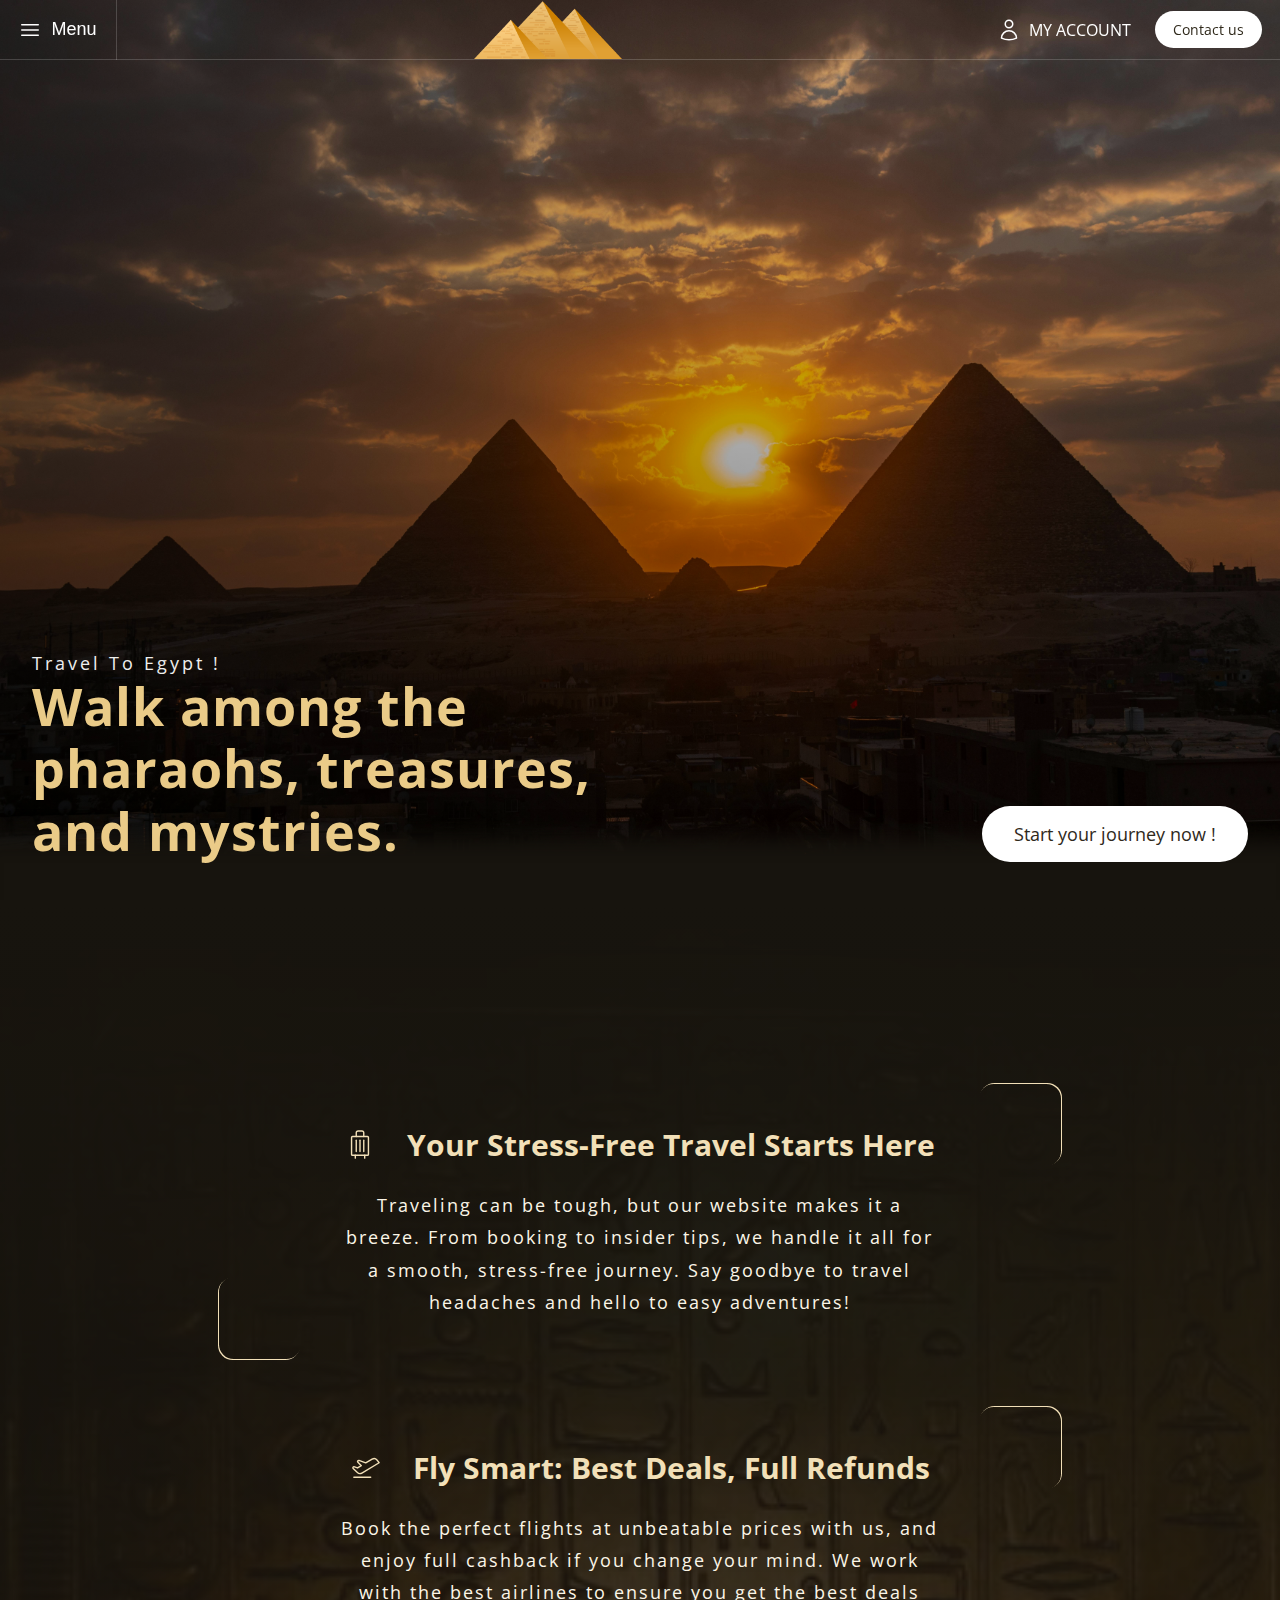
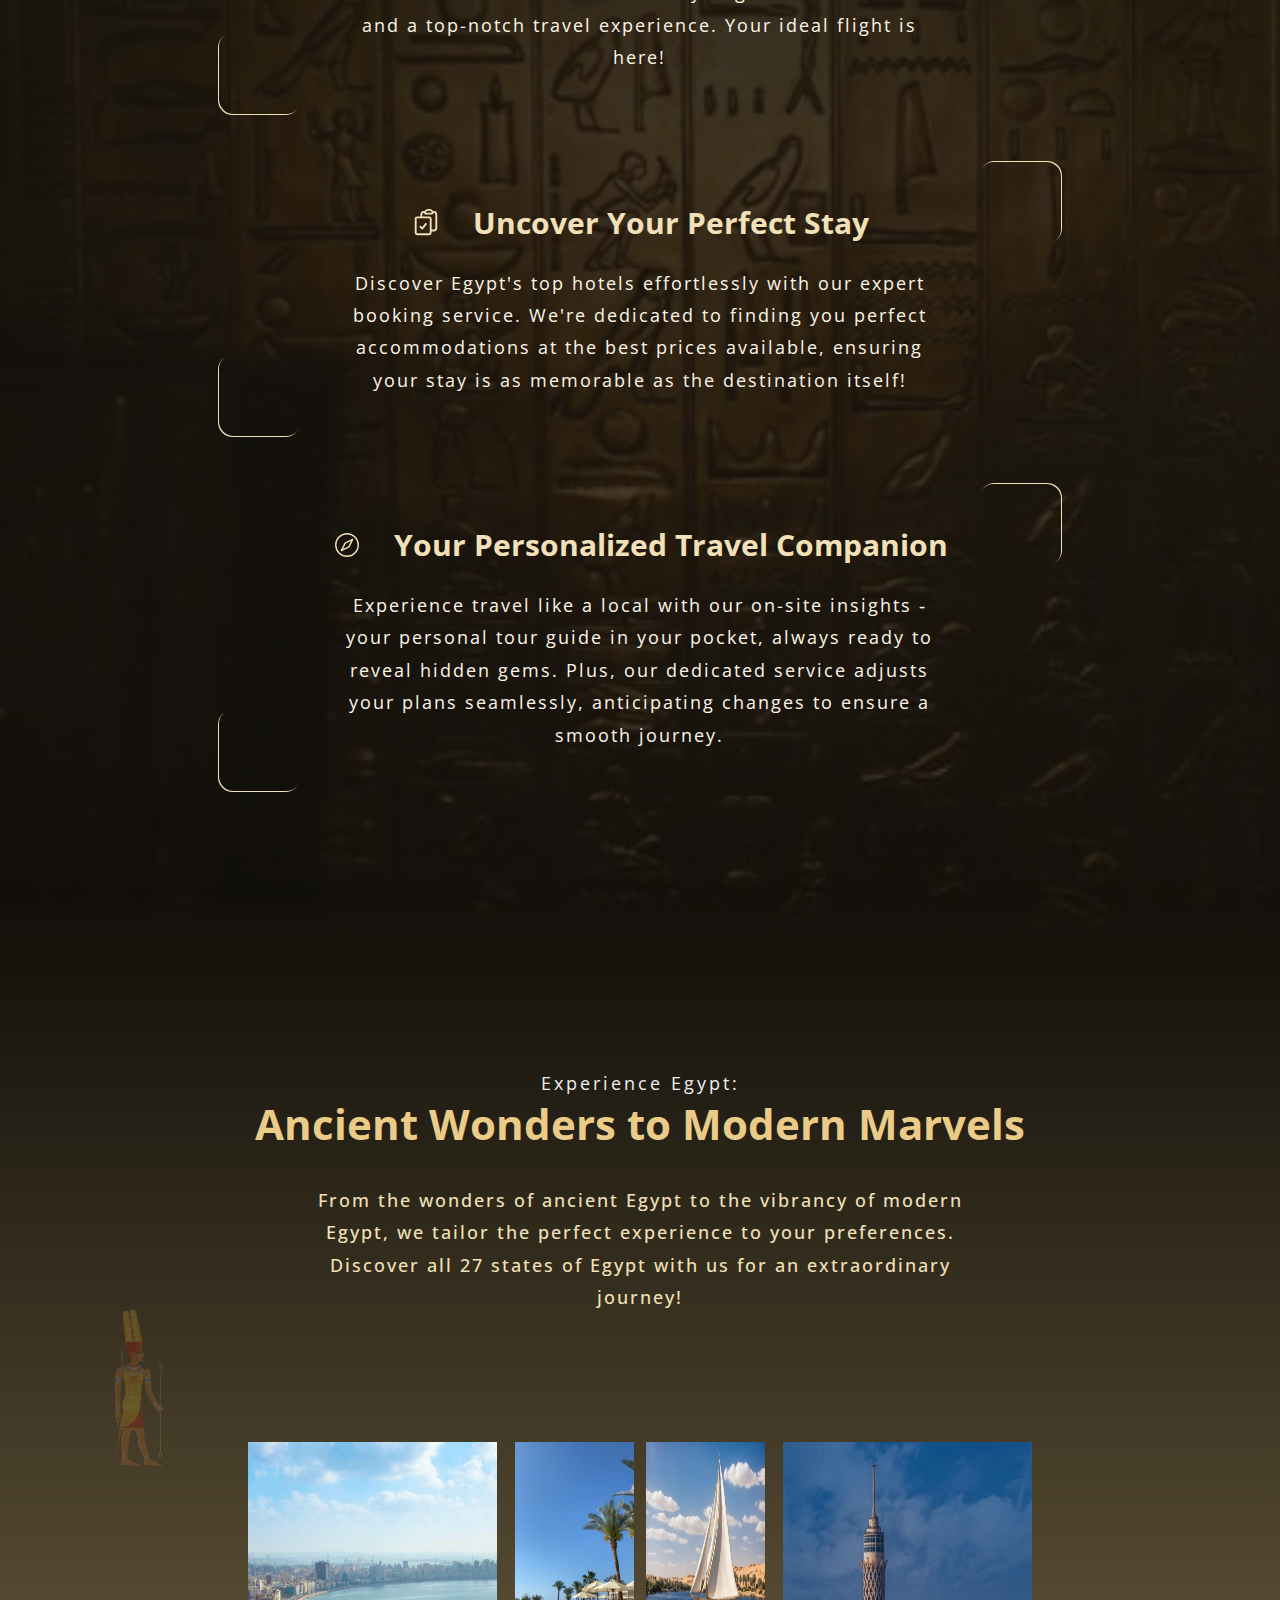
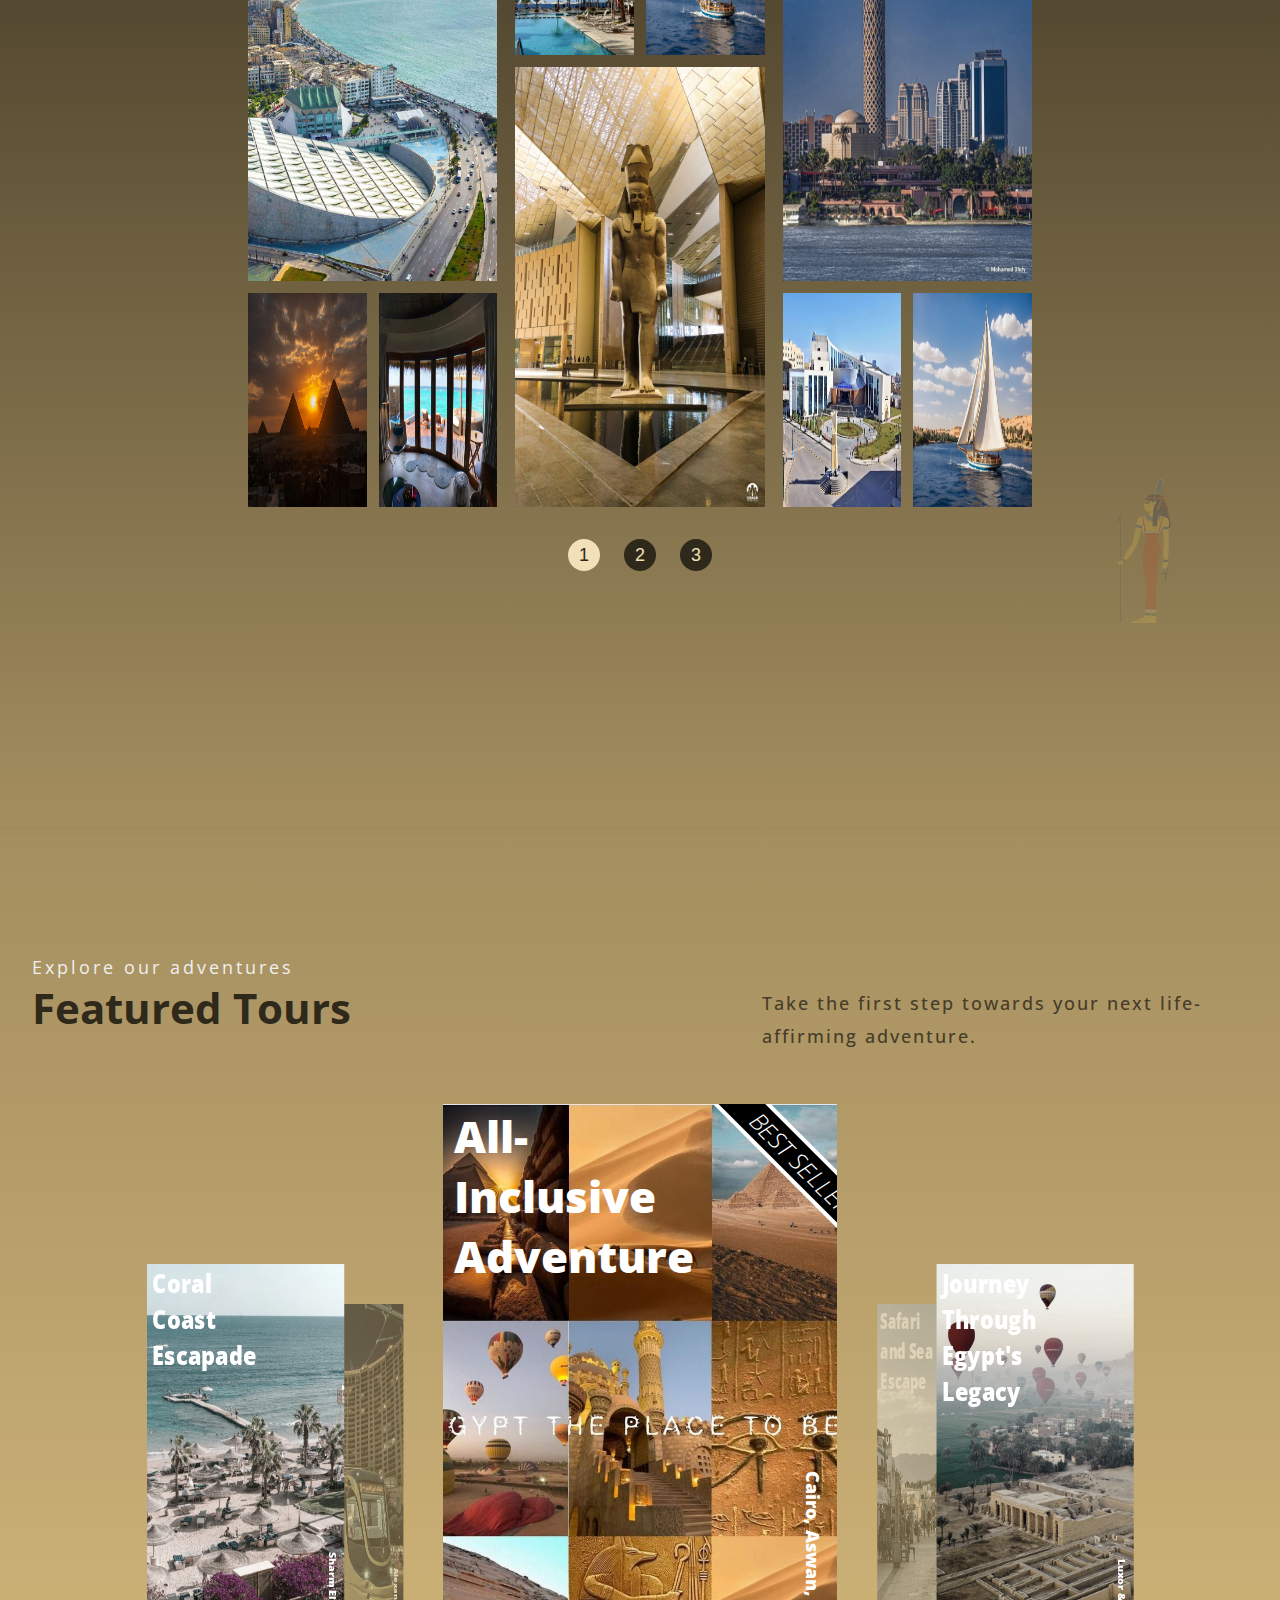
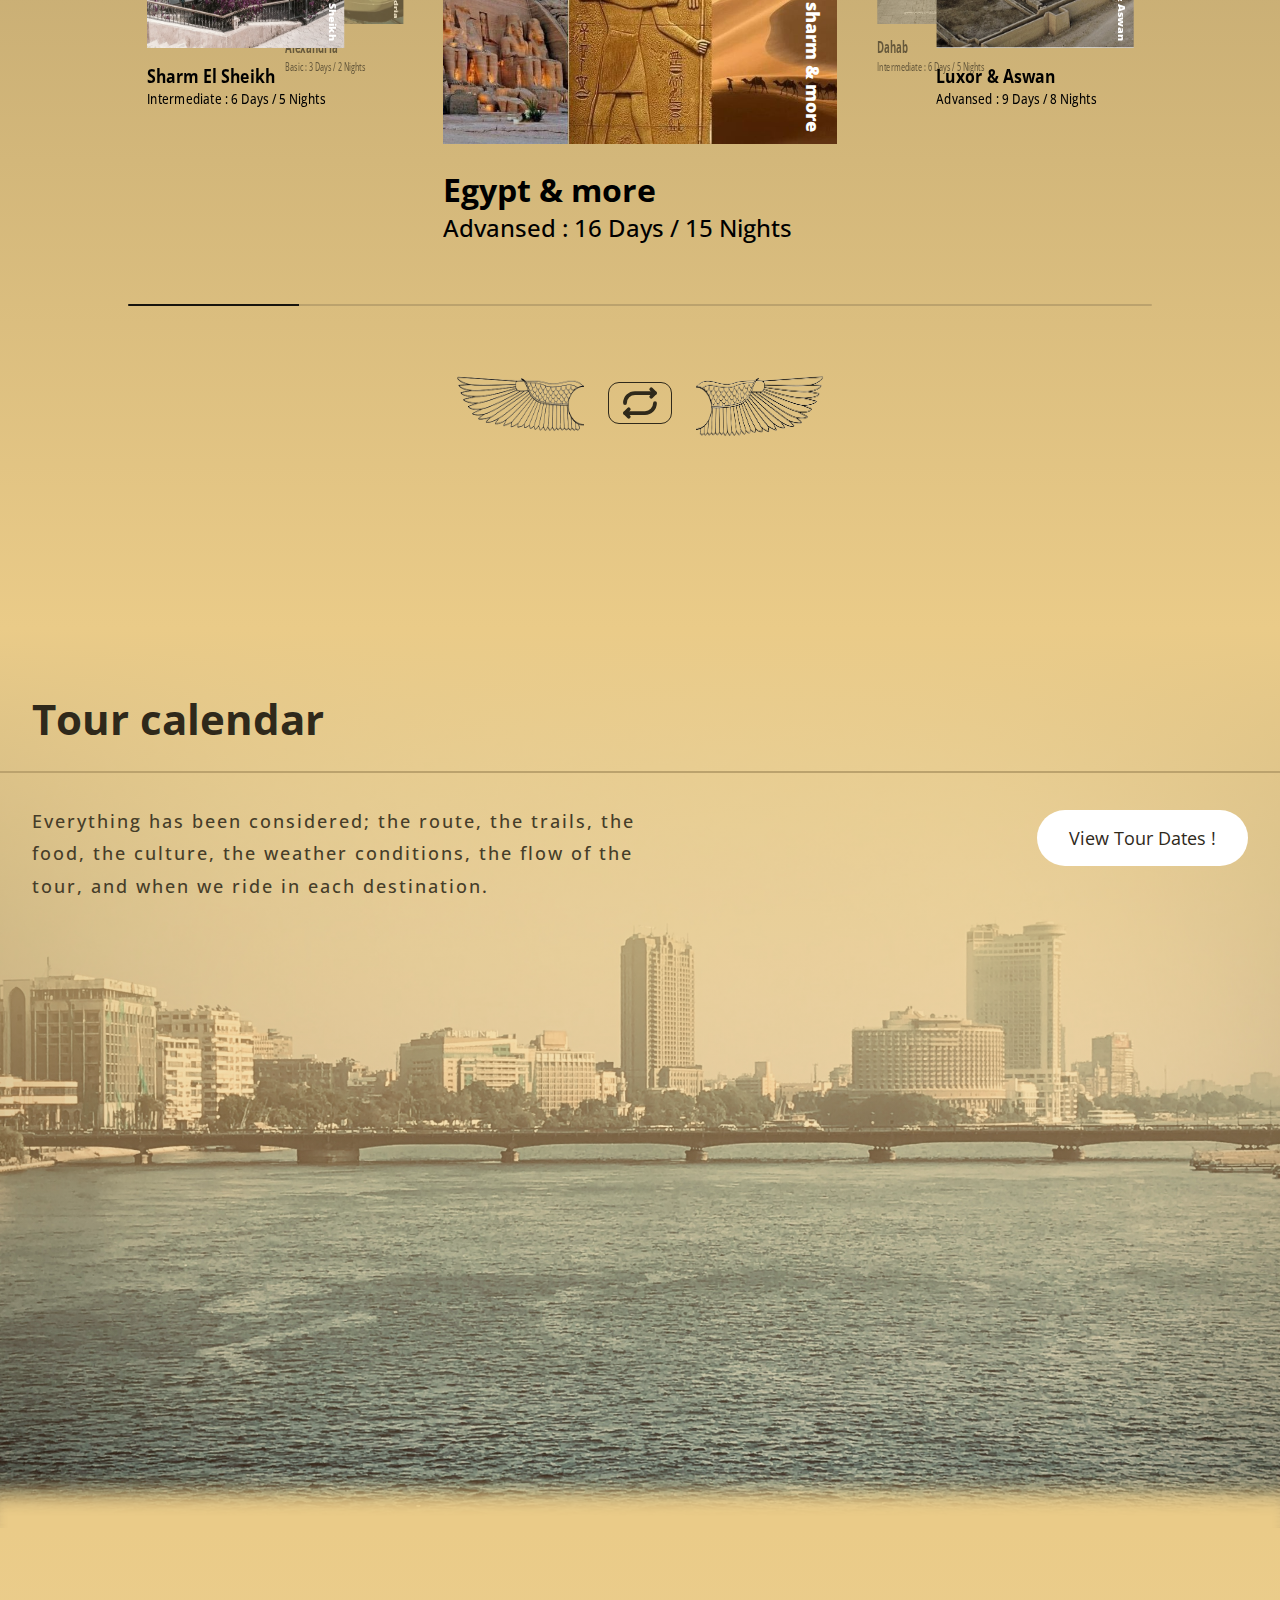
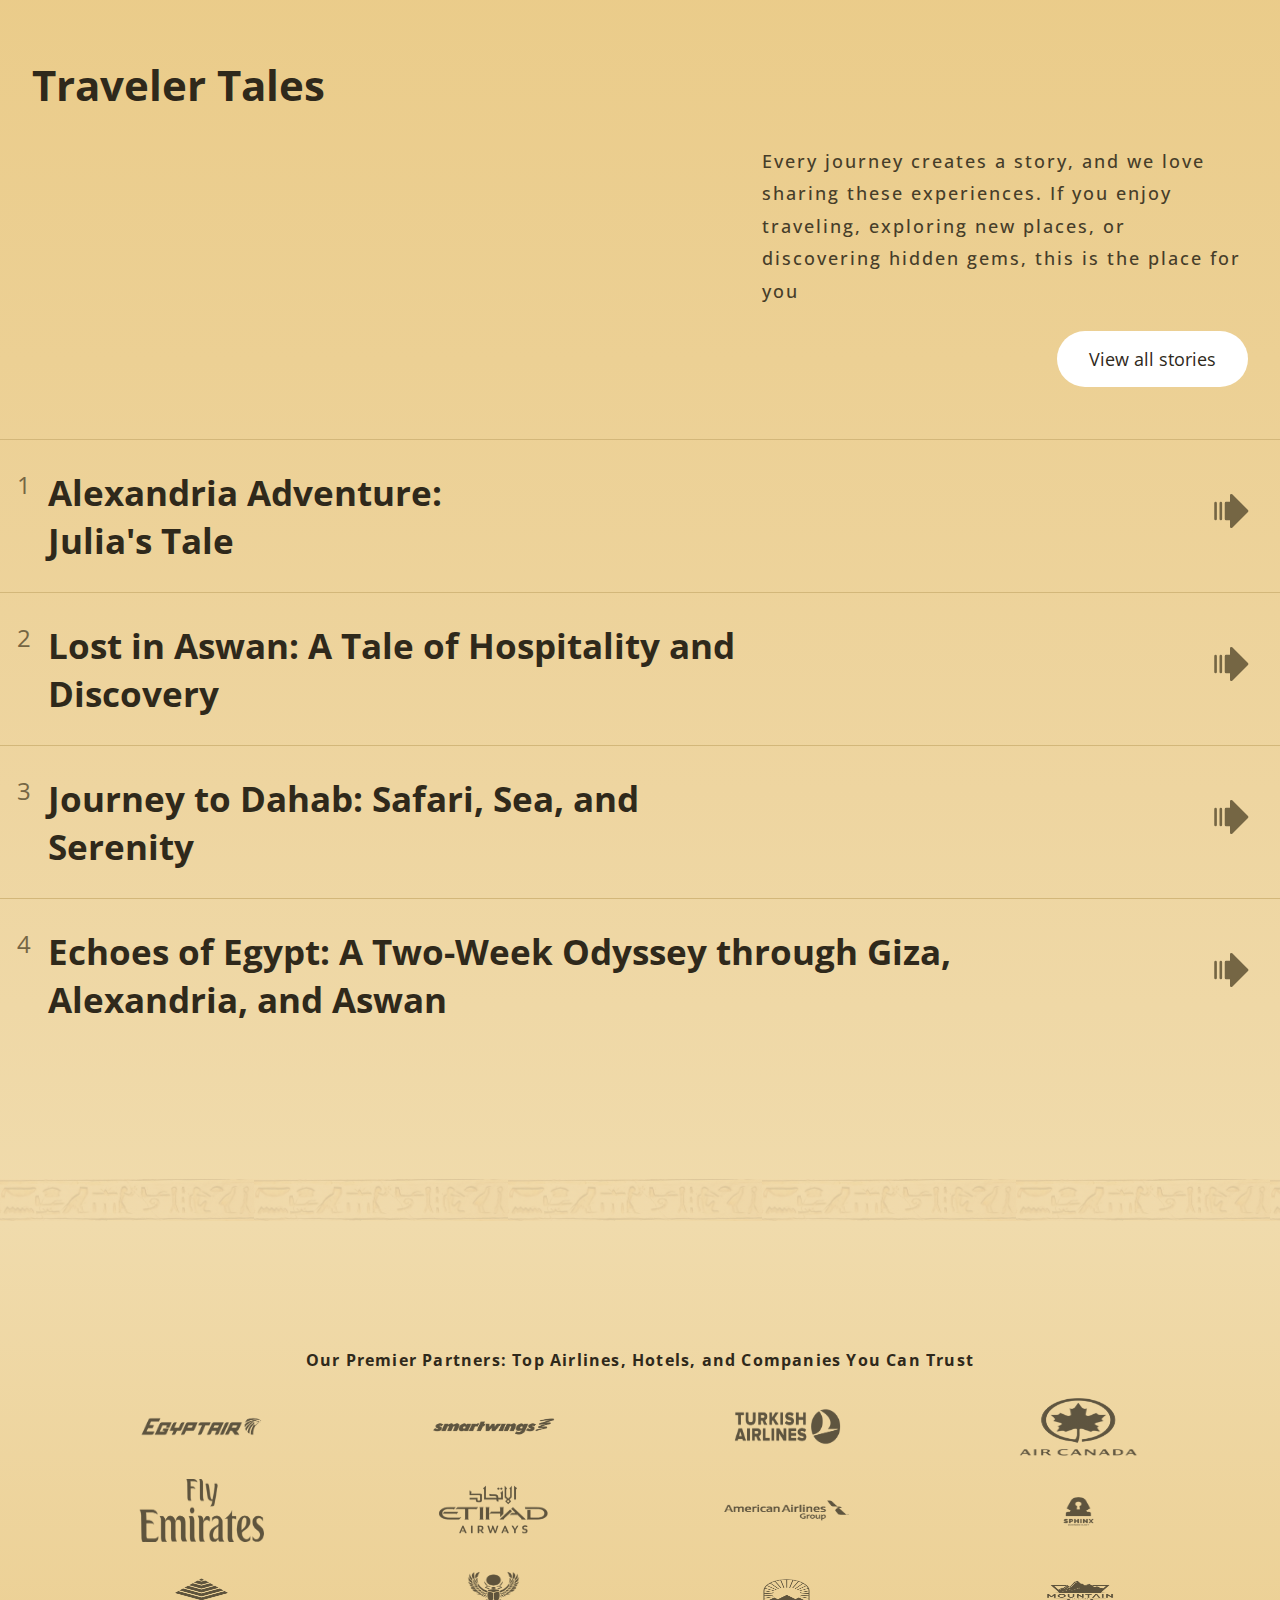
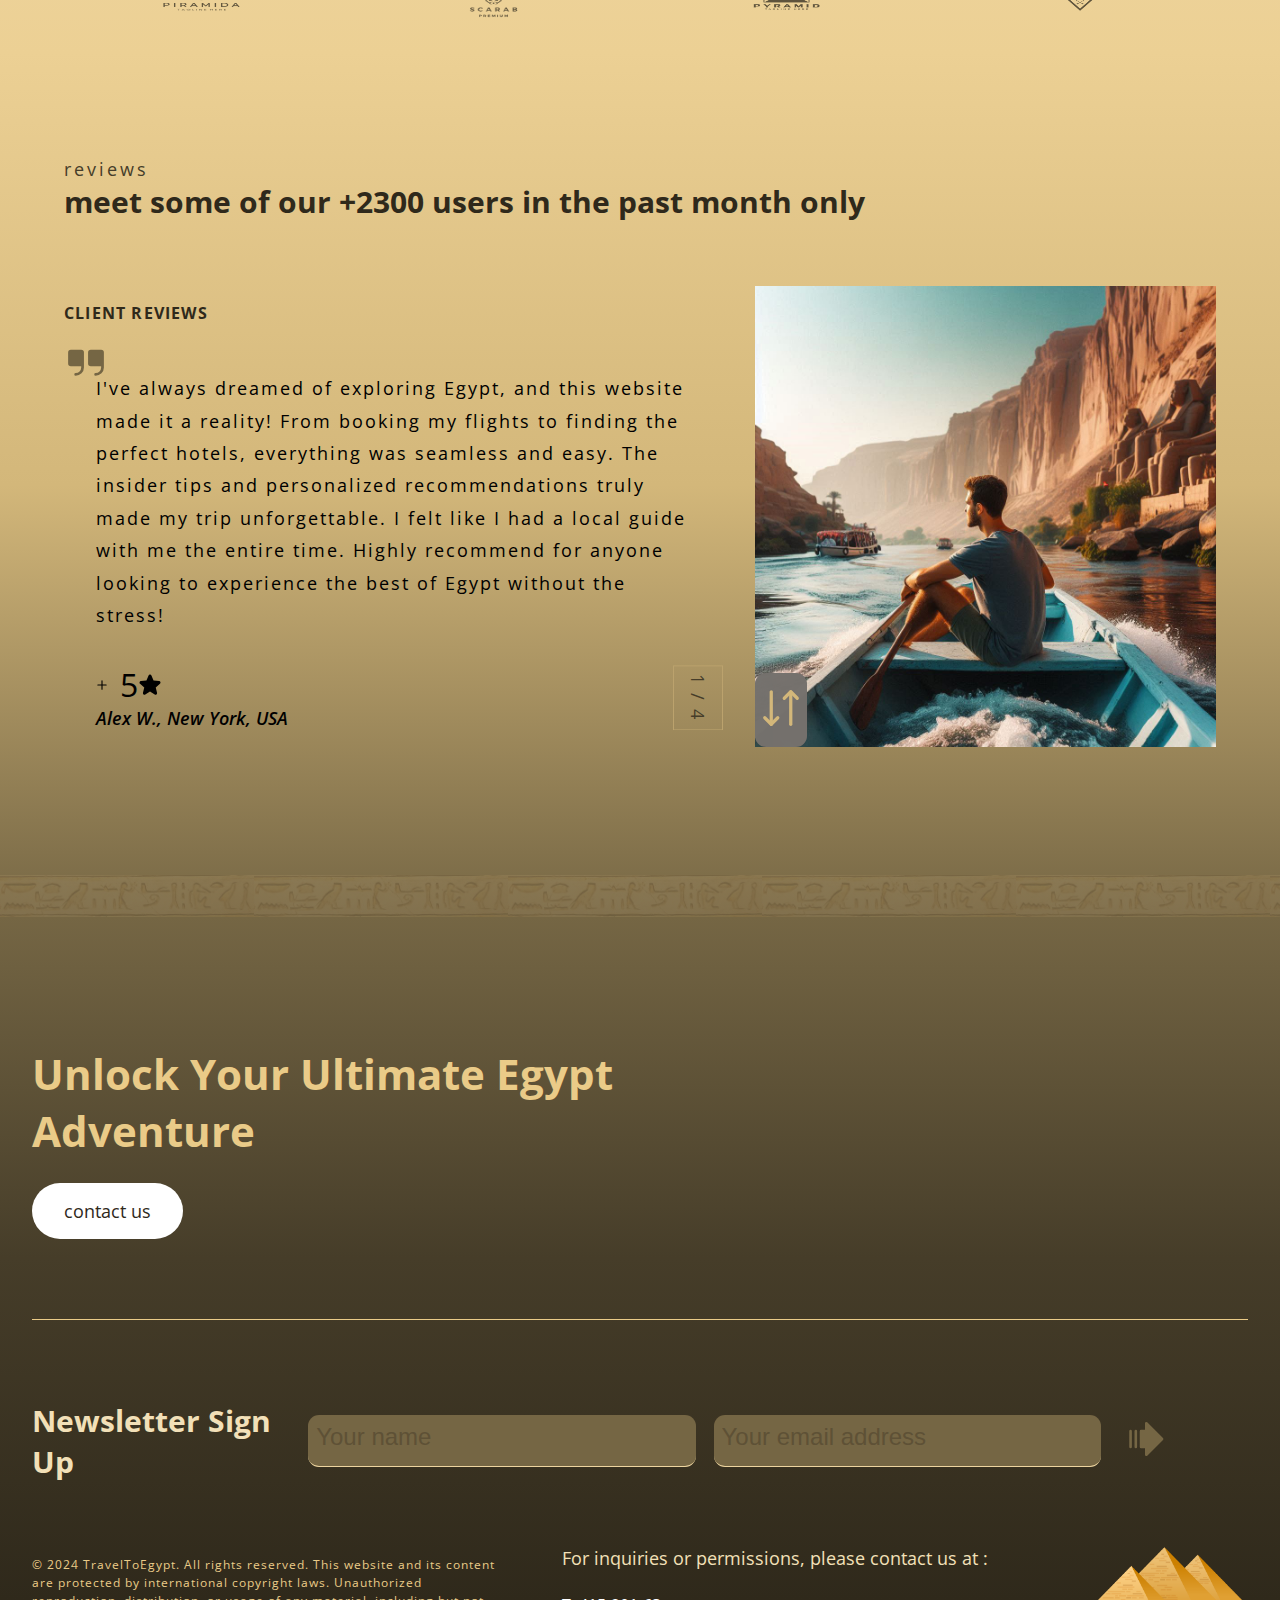
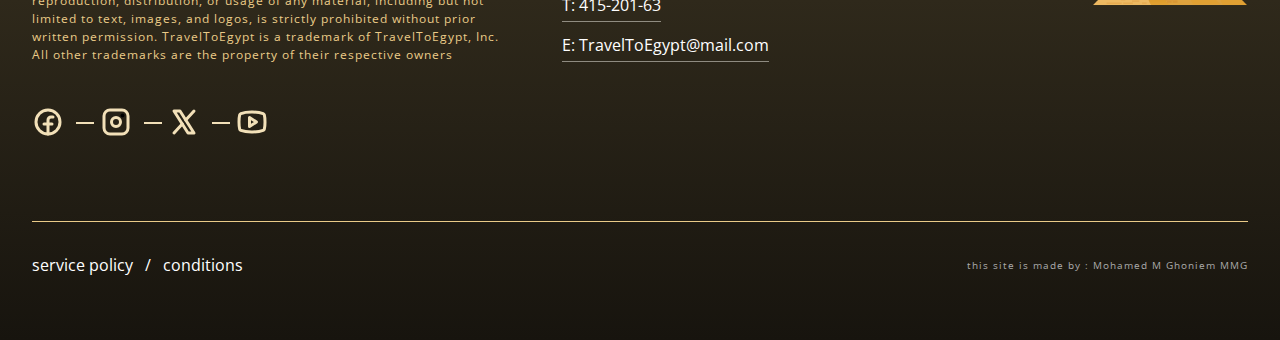
==== commit 82105ad0: "Add files via upload" ====
--- a/index.html
+++ b/index.html
@@ -7,20 +7,40 @@
 
     <link rel="stylesheet" href="css/style.css">
     <link rel="stylesheet" href="css/general.css">
+    <link rel="stylesheet" href="css/queries.css">
     <link rel="preconnect" href="https://fonts.googleapis.com">
     <link rel="preconnect" href="https://fonts.gstatic.com" crossorigin>
     <link href="https://fonts.googleapis.com/css2?family=Open+Sans:ital,wght@0,300..800;1,300..800&display=swap"
         rel="stylesheet">
     <link rel="icon" href="img/pyramid-icon.png">
+    <script defer src="js/main.js"></script>
     <script defer src="js/script.js"></script>
     <title>TravelToEgypt</title>
 </head>
 
 <body>
     <header class="main-header">
+        <nav class="menu-navigator">
+            <ul class=" menu-items list">
+                <li class="menu-item"><a class="menu-item-link" href="#section-feature">Features</a></li>
+                <li class="menu-item"><a class="menu-item-link" href="#gallery">Gallery</a></li>
+                <li class="menu-item"><a class="menu-item-link" href="#featured-tours">Tours</a></li>
+                <li class="menu-item"><a class="menu-item-link" href="#calendar">Calendar</a></li>
+                <li class="menu-item"><a class="menu-item-link" href="#section-inspired">stories</a></li>
+                <li class="menu-item"><a class="menu-item-link" href="#section-views">Partners & reviews</a></li>
+                <li class="menu-item"><a class="menu-item-link" href="#contact">Contact us</a></li>
+            </ul>
+        </nav>
         <div class="menu-box">
             <button class="side-menu">
-                <svg class="menu-icon" xmlns="http://www.w3.org/2000/svg" fill="none" viewBox="0 0 24 24"
+                <svg class="menu-icon close-menu" xmlns="http://www.w3.org/2000/svg" viewBox="0 0 256 256">
+                    <rect width="256" height="256" fill="none" />
+                    <line x1="200" y1="56" x2="56" y2="200" stroke="currentColor" stroke-linecap="round"
+                        stroke-linejoin="round" stroke-width="16" />
+                    <line x1="200" y1="200" x2="56" y2="56" stroke="currentColor" stroke-linecap="round"
+                        stroke-linejoin="round" stroke-width="16" />
+                </svg>
+                <svg class="menu-icon open-menu" xmlns="http://www.w3.org/2000/svg" fill="none" viewBox="0 0 24 24"
                     stroke-width="1.5" stroke="currentColor" class="size-6">
                     <path stroke-linecap="round" stroke-linejoin="round"
                         d="M3.75 6.75h16.5M3.75 12h16.5m-16.5 5.25h16.5" />
@@ -35,7 +55,7 @@
         </div>
         <div class="user-box">
             <div class="user-account">
-                <a href="#" class="account">
+                <a href="myaccount.html" class="account">
                     <div class="account-icon">
                         <svg class="account-icon" xmlns="http://www.w3.org/2000/svg" fill="none" viewBox="0 0 24 24"
                             stroke-width="1.5" stroke="currentColor" class="size-6">
@@ -46,7 +66,7 @@
                     </div>
                     <div class="acccount-text">My account</div>
                 </a>
-                <a class="btn--small btn" href="#"> Contact us </a>
+                <a class="btn--small btn" href="#contact"> Contact us </a>
             </div>
         </div>
     </header>
@@ -62,7 +82,12 @@
         </div>
     </section>
 
-    <section class="section-feature">
+
+
+
+
+
+    <section class="section-feature" id="section-feature">
         <div class="container">
             <div class="features">
 
@@ -162,7 +187,11 @@
             </div>
         </div>
     </section>
-    <section class="gallery">
+
+
+
+
+    <section class="gallery" id="gallery">
         <div class="container">
             <header class="gallery-header">
                 <span class="post-heading">Experience Egypt:</span>
@@ -299,7 +328,15 @@
         </div>
 
     </section>
-    <section class="featured-tours">
+
+
+
+
+
+
+
+
+    <section class="featured-tours" id="featured-tours">
         <header class="featured-tours-header">
             <div class="main-part">
                 <span class="post-heading">Explore our adventures</span>
@@ -310,14 +347,11 @@
         </header>
         <div class="tours">
 
-            <!-- <div class="glow-container">
-                <div class="neon">Weekend </div>
-                <div class="flux">Big sale </div>
-            </div> -->
+
 
             <div class="tours-box card-1">
                 <span class="tag" contenteditable spellcheck="false">best seller</span>
-                <a href="#" class="tour">
+                <a href="tour.html" class="tour">
                     <div class="tour-media">
                         <p class="media-text">All-Inclusive Adventure</p>
                         <p class="media-city">Cairo, Aswan, sharm &amp; more</p>
@@ -441,7 +475,15 @@
             <img class="wing" src="img/right-wing.png" alt="">
         </div>
     </section>
-    <section class="calendar">
+
+
+
+
+
+
+
+
+    <section class="calendar" id="calendar">
         <header class="calendar-header">
             <h2 class="heading-secondary heading--darker">Tour calendar</h2>
         </header>
@@ -452,7 +494,15 @@
             <a href="#" class="btn--large btn">View Tour Dates !</a>
         </div>
     </section>
-    <section class="section-inspired">
+
+
+
+
+
+
+
+
+    <section class="section-inspired" id="section-inspired">
         <header class="stories-header">
             <h2 class="heading-secondary heading--darker">
                 Traveler Tales
@@ -540,7 +590,14 @@
         <div class="base-line" role="img" aria-label="ancient signs as seperation between section">
         </div>
     </section>
-    <section class="section-views">
+
+
+
+
+
+
+
+    <section class="section-views" id="section-views">
         <article class="featured-in">
             <h5 class="heading-fifth heading--darker text-center">
                 Our Premier Partners: Top Airlines, Hotels, and Companies You Can Trust
@@ -758,7 +815,11 @@
         </div>
     </section>
 
-    <footer class="main-footer">
+
+
+
+
+    <footer class="main-footer" id="contact">
         <div class="footer-header">
             <div class="footer-header-inner">
                 <h2 class="heading-secondary">Unlock Your Ultimate Egypt Adventure</h2>
--- a/css/style.css
+++ b/css/style.css
@@ -281,7 +281,7 @@
 
 .featured-tours {
     background-image: linear-gradient(#a48e5f, #bba26d, #d3b77a, #eacb88);
-    padding: 3.8rem 0 12.8rem 0;
+    padding: 12.8rem 0;
 }
 
 .featured-tours-header {
@@ -496,7 +496,7 @@
 .section-inspired {
     background-image: linear-gradient(#eacb88, #ecd094, #eed5a0, #f0dbac);
     box-shadow: 0px -20px 20px 16px #eacb88;
-    padding: 3.8rem 0 12.8rem 0;
+    padding: 12.8rem 0;
 }
 
 .stories-header {
--- a/css/general.css
+++ b/css/general.css
@@ -25,7 +25,9 @@
 
 - greys :
 #eee
+#ddd
 #aaa
+#888
 
 line height : 
 1.8 
@@ -53,6 +55,7 @@
     font-size: 62.5%;
     --main-color: #eacb88;
     overflow-x: hidden;
+    scroll-behavior: smooth;
 
 }
 
@@ -73,10 +76,12 @@
     border-bottom: 1px solid rgba(255, 255, 255, 0.175);
     z-index: 999999999;
     transition: background-color 1s;
+    background-color: #2f291b;
 }
 
 .side-menu {
-    display: flex;
+    display: grid;
+    grid-template-columns: 1fr 2fr;
     align-items: center;
     justify-content: center;
     gap: 0.8rem;
@@ -90,7 +95,16 @@
 .menu-icon {
     width: 2.4rem;
     height: 2.4rem;
-    stroke: #FFf;
+    stroke: #fff;
+    color: #fff;
+    grid-row: 1;
+    grid-column: 1;
+    transition: transform 1s;
+    border: none;
+}
+
+.close-menu {
+    visibility: hidden;
 }
 
 .menu-text {
@@ -147,6 +161,62 @@
 
 
 
+/* ///////////////////////////////// */
+/* menu navigator  */
+
+.menu-navigator {
+    position: absolute;
+    top: 52px;
+    left: 12px;
+    height: 80vh;
+    width: 20vw;
+    padding: 2.4rem;
+    background-color: #5e51365c;
+    backdrop-filter: blur(20px);
+    text-align: center;
+    border-radius: 30px;
+    border-top-left-radius: 0;
+    transform: translateX(-200%);
+    transition: all 1s;
+}
+
+.menu-items {
+    display: flex;
+    flex-direction: column;
+    justify-content: space-around;
+    height: 100%;
+}
+
+.menu-item a:link,
+.menu-item a:visited {
+    color: #eed5a0;
+    font-size: 2.4rem;
+    display: block;
+    width: 100%;
+    padding: 2.4rem 1.2rem;
+    border-bottom: 1px solid #ddd;
+    transition: all 0.4s;
+}
+
+.menu-item a:hover,
+.menu-item a:active {
+    color: #40340A;
+    background-color: #aaa;
+}
+
+/* ///////*/
+/* navigator opern  */
+
+.nav-open {
+    transform: translateX(0);
+}
+
+
+
+/* /////////////////////////////////////// */
+
+
+
 .container {
     max-width: 120rem;
     margin: 0 auto;
@@ -176,7 +246,7 @@
 
 .heading-fifth {
     font-size: 1.6rem;
-    color: #756644;
+    color: #ecd094;
     letter-spacing: 1.2px;
     margin-bottom: 2.4rem;
     display: block;
@@ -215,6 +285,10 @@
     text-align: center;
 }
 
+.text-light {
+    color: #f2e0b8;
+}
+
 .text-darker {
     color: #463d29;
 }
@@ -223,8 +297,11 @@
     text-decoration: none;
 }
 
+button {
+    cursor: pointer;
+}
+
 .btn {
-    border: none;
     display: inline-block;
     border: none;
     background-color: #fff;
@@ -269,6 +346,10 @@
     transition: all 0.5s;
 }
 
+.btn-square {
+    border-radius: 11px;
+}
+
 address {
     font-weight: 600;
     font-size: 1.8rem;
@@ -279,7 +360,6 @@
 }
 
 .arrow svg {
-    border: 1px solid;
     border-color: inherit;
     font-size: 5.2rem;
     width: 5.2rem;
@@ -287,6 +367,80 @@
     fill: #756644;
 }
 
+.form-label {
+    display: block;
+    color: #eacb88;
+    font-size: 2.4rem;
+    text-align: left;
+}
+
+
+.form-input {
+    border: none;
+    border-bottom: 1px solid #eed5a0;
+    padding: 1.8rem 0.8rem;
+    border-radius: 11px;
+    caret-color: #eacb88;
+    background-color: #756644;
+    width: 100%;
+}
+
+.form-input::placeholder {
+    font-size: 2.4rem;
+    color: #5e5136;
+}
+
+.form-input:focus {
+    outline: none;
+    border: 1px solid #eed5a0;
+}
+
+.sub-nav {
+    border: 1px solid rgba(255, 255, 255, 0.175);
+    margin-top: 6rem;
+    position: absolute;
+    width: 100%;
+    padding: 0 0.8rem;
+}
+
+.tabs-navigator {
+    font-size: 1.6rem;
+    display: flex;
+    gap: 1.8rem;
+}
+
+.tab a:link,
+.tab a:visited {
+    color: #fff;
+}
+
+.tab a:hover,
+.tab a:active {
+    color: #aaa;
+}
+
+.tab {
+    position: relative;
+}
+
+.tab:not(:last-child)::after {
+    transform: translateX(120%);
+    content: '>';
+    width: 1.6rem;
+    height: 1.6rem;
+    color: #fff;
+    display: inline-block;
+    position: absolute;
+    right: 0;
+}
+
+/* //////////////////////// */
+/* helper classes */
+
+.max-width {
+    width: 100%;
+}
+
 .margin-bottm-medium {
     margin-bottom: 3.2rem;
 }
@@ -294,6 +448,29 @@
 .margin-bottm-small {
     margin-bottom: 1.6rem;
 }
+
+.margin-bottm-large {
+    margin-bottom: 6.4rem;
+}
+
+.margin-bottm-huge {
+    margin-bottom: 12.8rem;
+}
+
+.smooth-hide {
+    opacity: 0;
+    pointer-events: none;
+    visibility: hidden;
+    max-height: 0;
+    height: 0;
+    overflow: hidden;
+    transition: all 1s;
+}
+
+.hide {
+    display: none;
+}
+
 
 /* ///////////////////////////////// */
 /* glow text  */
@@ -495,7 +672,6 @@
 
 .newsletter-form input {
     border: none;
-    background-color: transparent;
     border-bottom: 1px solid #eed5a0;
     flex: 1;
     padding: 1.8rem 0.8rem;
@@ -639,271 +815,14 @@
     letter-spacing: 1px;
 }
 
-/* //////////////////////////////////// */
-
-@media (max-width:75em) {
-    html {
-        font-size: 50%;
-    }
-
-    .tag {
-        top: 62px;
-        right: -108px;
-    }
-}
-
-/* 864px  */
-@media (max-width:54em) {
-    .feature::after {
-        width: 3.2rem;
-        height: 3.2rem;
-    }
-
-    .feature::before {
-        width: 3.2rem;
-        height: 3.2rem;
-    }
-
-    .control-btns {
-        width: 100%;
-    }
-
-    .container-inner figure {
-        transform: translate(0, 0);
-    }
-
-    .container {
-        padding: 1.6rem;
-    }
-
-    .tours {
-        width: 100%;
-        margin: 0 auto;
-        grid-template-columns: 1fr 2fr 1fr;
-    }
-
-    .tour-city {
-        font-size: 2.4rem;
-    }
-
-    .city-info {
-        font-size: 1.6rem;
-    }
-
-    .media-text {
-        font-size: 3.2rem;
-    }
-
-    .testimonials-container {
-        width: 95%;
-    }
-
-    .testimonial-right {
-        width: 50%;
-    }
-
-    .testimonial-left {
-        width: 95%;
-    }
-
-    .stories-header-inner p,
-    .stories-header-inner a {
-        max-width: 80%;
-    }
-}
-
-/* 728px  */
-@media (max-width:45em) {
-    html {
-        font-size: 43.75%;
-    }
-
-    .section-hero {
-        flex-direction: column;
-        justify-content: flex-end;
-        text-align: center;
-    }
-
-    .hero-left,
-    .hero-right {
-        width: 100%;
-        text-align: center;
-        align-self: normal;
-        margin-bottom: 2.4rem;
-    }
-
-
-    .tag {
-        top: 40px;
-        right: -81px;
-    }
-
-    .tours {
-        grid-template-columns: 1fr 3fr 1fr;
-    }
-
-    .testimonials-container {
-        flex-direction: column;
-        width: 100%;
-        padding: 0;
-        margin: 0 1.2rem;
-    }
-
-    .testimonial-left {
-        order: 2;
-    }
-
-    .calendar-content {
-        flex-direction: column;
-        text-align: center;
-        padding: 0 1.8rem;
-    }
-
-    .calendar-content a {
-        margin: 0;
-    }
-
-    .calendar-content p {
-        width: 100%;
-    }
-
-    .site-info {
-        grid-template-columns: 3fr 1fr;
-    }
-
-    .site-info img {
-        max-width: 20%;
-    }
-
-    .newsletter-form {
-        grid-template-columns: 3fr 3fr 1fr;
-    }
-}
-
-/* 560 */
-@media (max-width:35em) {
-
-    .account div:last-child {
-        display: none;
-    }
-
-    .feature::before {
-        width: 2.4rem;
-        height: 2.4rem;
-        transform: none;
-    }
-
-    .feature::after {
-        width: 2.4rem;
-        height: 2.4rem;
-        transform: none;
-    }
-
-    .feature-content {
-        width: 95%;
-    }
-
-    .newsletter-form {
-        grid-template-columns: 3fr 1fr;
-    }
-
-    .newsletter-form input {
-        grid-column: span 2;
-    }
-
-    .tours:nth-child(even) .media-text {
-        font-size: 3.2rem;
-    }
-
-    .site-info {
-        grid-template-columns: 1fr;
-        text-align: center;
-    }
-
-    .newsletter-form h3 {
-        grid-row: 1;
-        grid-column: span 3;
-    }
-
-    .container-inner {
-        grid-template-columns: 1fr 1fr;
-    }
-
-    .bg-right,
-    .bg-left {
-        grid-row: 1;
-        width: 30%;
-    }
-
-    .gallery-box-container {
-        grid-column: span 2;
-    }
-
-
-    .footer-header-inner {
-        width: 90%;
-    }
-
-    .footer-bottom {
-        flex-direction: column;
-        justify-content: center;
-        gap: 1.2rem;
-    }
-
-    .developer-logo {
-        margin: 0;
-    }
-}
-
-
-/* 484 */
-@media (max-width:28em) {
-    html {
-        font-size: 37.5%;
-    }
-
-    .gallery-header p {
-        width: 95%;
-    }
-
-    .section-hero {
-        padding-left: 1.6rem;
-        padding-right: 1.6rem;
-    }
-
-    .tours {
-        grid-template-columns: 1fr 4fr 1fr;
-    }
-
-    .tag {
-        top: 12px;
-        right: -50px;
-        font-size: 1.8rem;
-    }
-
-    .logo img {
-        height: 9.3rem;
-        width: 8.5rem;
-        filter: brightness(0);
-        opacity: 80%;
-    }
-
-    .user-account a:last-child {
-        display: none;
-    }
-}
-
+/* //////////////////////////////////////// */
 /* ////// */
-
-
+/* for tour swiper  */
 
 .card-1 {
     transform: translateX(0%);
     z-index: 6;
 }
-
-
-
 
 .card-2,
 .card-8 {
@@ -911,8 +830,6 @@
     z-index: 4;
     filter: grayscale(70%);
     pointer-events: none;
-
-
 }
 
 .card-3 {
@@ -944,4 +861,6 @@
     z-index: 2;
     filter: grayscale(70%);
     pointer-events: none;
-}+}
+
+/* /////////////////////////////////////////////////////////// */--- a/css/queries.css
+++ b/css/queries.css
@@ -0,0 +1,349 @@
+/* /////////////////////////////////////////////////////// */
+/* main page queries */
+
+
+@media (max-width:75em) {
+    html {
+        font-size: 50%;
+    }
+
+    .tag {
+        top: 62px;
+        right: -108px;
+    }
+}
+
+/* 864px  */
+@media (max-width:54em) {
+    .feature::after {
+        width: 3.2rem;
+        height: 3.2rem;
+    }
+
+    .feature::before {
+        width: 3.2rem;
+        height: 3.2rem;
+    }
+
+    .control-btns {
+        width: 100%;
+    }
+
+    .container-inner figure {
+        transform: translate(0, 0);
+    }
+
+    .container {
+        padding: 1.6rem;
+    }
+
+    .tours {
+        width: 100%;
+        margin: 0 auto;
+        grid-template-columns: 1fr 2fr 1fr;
+    }
+
+    .tour-city {
+        font-size: 2.4rem;
+    }
+
+    .city-info {
+        font-size: 1.6rem;
+    }
+
+    .media-text {
+        font-size: 3.2rem;
+    }
+
+    .testimonials-container {
+        width: 95%;
+    }
+
+    .testimonial-right {
+        width: 50%;
+    }
+
+    .testimonial-left {
+        width: 95%;
+    }
+
+    .stories-header-inner p,
+    .stories-header-inner a {
+        max-width: 80%;
+    }
+}
+
+/* 728px  */
+@media (max-width:45em) {
+    html {
+        font-size: 43.75%;
+    }
+
+    .section-hero {
+        flex-direction: column;
+        justify-content: flex-end;
+        text-align: center;
+    }
+
+    .hero-left,
+    .hero-right {
+        width: 100%;
+        text-align: center;
+        align-self: normal;
+        margin-bottom: 2.4rem;
+    }
+
+
+    .tag {
+        top: 40px;
+        right: -81px;
+    }
+
+    .tours {
+        grid-template-columns: 1fr 3fr 1fr;
+    }
+
+    .testimonials-container {
+        flex-direction: column;
+        width: 100%;
+        padding: 0;
+        margin: 0 1.2rem;
+    }
+
+    .testimonial-left {
+        order: 2;
+    }
+
+    .calendar-content {
+        flex-direction: column;
+        text-align: center;
+        padding: 0 1.8rem;
+    }
+
+    .calendar-content a {
+        margin: 0;
+    }
+
+    .calendar-content p {
+        width: 100%;
+    }
+
+    .site-info {
+        grid-template-columns: 3fr 1fr;
+    }
+
+    .site-info img {
+        max-width: 20%;
+    }
+
+    .newsletter-form {
+        grid-template-columns: 3fr 3fr 1fr;
+    }
+}
+
+/* 560 */
+@media (max-width:35em) {
+
+    .menu-navigator {
+        /* height: 90vh; */
+        width: 50vw;
+    }
+
+    .account div:last-child {
+        display: none;
+    }
+
+    .feature::before {
+        width: 2.4rem;
+        height: 2.4rem;
+        transform: none;
+    }
+
+    .feature::after {
+        width: 2.4rem;
+        height: 2.4rem;
+        transform: none;
+    }
+
+    .feature-content {
+        width: 95%;
+    }
+
+    .newsletter-form {
+        grid-template-columns: 3fr 1fr;
+    }
+
+    .newsletter-form input {
+        grid-column: span 2;
+    }
+
+    .tours:nth-child(even) .media-text {
+        font-size: 3.2rem;
+    }
+
+    .site-info {
+        grid-template-columns: 1fr;
+        text-align: center;
+    }
+
+    .newsletter-form h3 {
+        grid-row: 1;
+        grid-column: span 3;
+    }
+
+    .container-inner {
+        grid-template-columns: 1fr 1fr;
+    }
+
+    .bg-right,
+    .bg-left {
+        grid-row: 1;
+        width: 30%;
+    }
+
+    .gallery-box-container {
+        grid-column: span 2;
+    }
+
+
+    .footer-header-inner {
+        width: 90%;
+    }
+
+    .footer-bottom {
+        flex-direction: column;
+        justify-content: center;
+        gap: 1.2rem;
+    }
+
+    .developer-logo {
+        margin: 0;
+    }
+}
+
+
+/* 484 */
+@media (max-width:28em) {
+    html {
+        font-size: 37.5%;
+    }
+
+    .menu-navigator {
+        height: 90vh;
+        width: 90vw;
+    }
+
+    .gallery-header p {
+        width: 95%;
+    }
+
+    .section-hero {
+        padding-left: 1.6rem;
+        padding-right: 1.6rem;
+        height: 80vh;
+    }
+
+    .tours {
+        grid-template-columns: 1fr 4fr 1fr;
+    }
+
+    .tag {
+        top: 12px;
+        right: -50px;
+        font-size: 1.8rem;
+    }
+
+    .logo img {
+        height: 9.3rem;
+        width: 8.5rem;
+        filter: brightness(0);
+        opacity: 80%;
+    }
+
+    .user-account a:last-child {
+        display: none;
+    }
+}
+
+
+/* /////////////////////////////////////////////////////////// */
+/* tours page  */
+
+@media (max-width:75em) {}
+
+/* 864px  */
+@media (max-width:54em) {}
+
+/* 728px  */
+@media (max-width:45em) {
+    .tour-activity {
+        width: 50%;
+    }
+}
+
+/* 560 */
+@media (max-width:35em) {
+    .tour-calendar {
+        grid-template-columns: 1fr;
+    }
+
+    .tour-activity {
+        width: 100%;
+    }
+}
+
+/* 484 */
+@media (max-width:28em) {
+    .preview {
+        flex-direction: column;
+        margin-bottom: 1.8rem;
+    }
+
+    .tour-1-header {
+        height: 80vh;
+    }
+
+    .preview-text {
+        width: 100%;
+        text-align: center;
+    }
+}
+
+/* /////////////////////////////////////////////////////////// */
+/* my account page  and tour page */
+
+@media (max-width:75em) {}
+
+/* 864px  */
+@media (max-width:54em) {
+    .myaccount-header {
+        padding-top: 12.9rem;
+        height: 50vh;
+    }
+}
+
+/* 728px  */
+@media (max-width:45em) {}
+
+/* 560 */
+@media (max-width:35em) {
+    .email-password {
+        grid-template-columns: 1fr;
+    }
+
+    .package-insider-inner {
+        width: 60%;
+    }
+}
+
+/* 484 */
+@media (max-width:28em) {
+    .details {
+        grid-template-columns: 1fr;
+        width: 100vw;
+    }
+
+    .package-insider-inner {
+        width: 80%;
+    }
+}